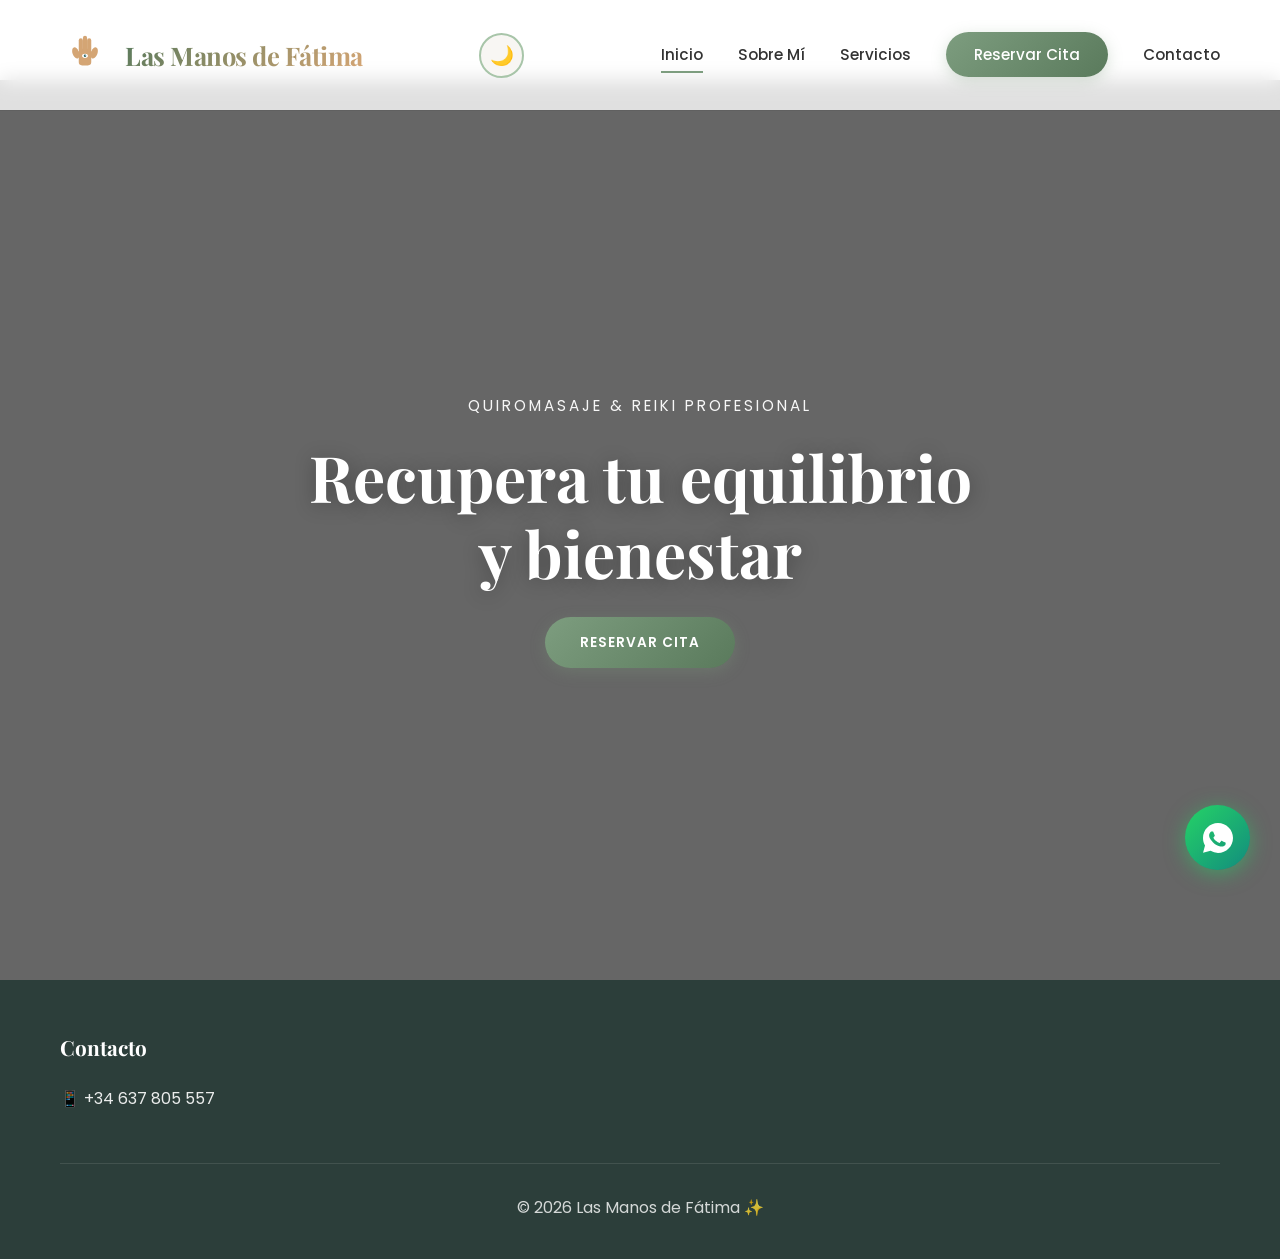
==== Paguina web Quiromasaje - copia/index.html @ cdf6c134 "Restore WhatsApp logo SVG and fix broken character encoding in index and reservar pages" ====
<!DOCTYPE html>
<html lang="es">
<head>
    <meta charset="UTF-8">
    <meta name="viewport" content="width=device-width, initial-scale=1.0">
    <meta name="description" content="Las Manos de Fátima - Quiromasaje profesional y Reiki en Jerez. Reserva tu cita de masaje terapéutico, relajante o sanación energética.">
    <title>Las Manos de Fátima | Quiromasaje y Reiki Profesional</title>
    <link rel="stylesheet" href="css/styles.css">
</head>
<body>
    <header id="header">
        <nav class="navbar">
            <div class="container">
                <a href="index.html" class="logo">
                    <svg class="logo-svg" width="60" height="60" viewBox="0 0 100 120" xmlns="http://www.w3.org/2000/svg">
                        <rect x="35" y="45" width="30" height="40" rx="8" fill="#d4a574" />
                        <ellipse cx="28" cy="55" rx="8" ry="14" fill="#d4a574" transform="rotate(-20 28 55)" />
                        <rect x="35" y="20" width="10" height="32" rx="5" fill="#d4a574" />
                        <rect x="45" y="14" width="10" height="36" rx="5" fill="#d4a574" />
                        <rect x="55" y="20" width="10" height="32" rx="5" fill="#d4a574" />
                        <ellipse cx="72" cy="55" rx="8" ry="14" fill="#d4a574" transform="rotate(20 72 55)" />
                        <ellipse cx="50" cy="62" rx="7" ry="5" fill="white" />
                        <circle cx="50" cy="62" r="3" fill="#2d6a6a" />
                        <circle cx="51" cy="61" r="1" fill="white" />
                    </svg>
                    <div class="logo-text"><h1>Las Manos de Fátima</h1></div>
                </a>
                <div class="theme-toggle-wrapper">
                    <button id="theme-toggle" class="theme-toggle" aria-label="Cambiar tema">
                        <span class="theme-icon">🌙</span>
                    </button>
                </div>
                <button class="menu-toggle" aria-label="Abrir menú"><span></span><span></span><span></span></button>
                <ul class="nav-menu">
                    <li><a href="index.html" class="nav-link active">Inicio</a></li>
                    <li><a href="sobre-mi.html" class="nav-link">Sobre Mí</a></li>
                    <li><a href="servicios.html" class="nav-link">Servicios</a></li>
                    <li><a href="reservar.html" class="nav-link cta-link">Reservar Cita</a></li>
                    <li><a href="contacto.html" class="nav-link">Contacto</a></li>
                </ul>
            </div>
        </nav>
    </header>

    <section id="inicio" class="hero-slider">
        <div class="hero-slides">
            <div class="hero-slide active" style="background: linear-gradient(135deg, rgba(0, 0, 0, 0.6), rgba(0, 0, 0, 0.6)), url('https://images.unsplash.com/photo-1544161515-4ab6ce6db874?w=1920') center/cover;"></div>
        </div>
        <div class="hero-content">
            <span class="hero-subtitle-small">Quiromasaje & Reiki Profesional</span>
            <h2 class="hero-title">Recupera tu equilibrio<br>y bienestar</h2>
            <div class="hero-buttons">
                <a href="reservar.html" class="btn btn-primary btn-large">Reservar Cita</a>
            </div>
        </div>
    </section>

    <footer class="footer-premium">
        <div class="container">
            <div class="footer-content">
                <div class="footer-section"><h4>Contacto</h4><p>📱 +34 637 805 557</p></div>
            </div>
            <div class="footer-bottom"><p>&copy; 2026 Las Manos de Fátima ✨</p></div>
        </div>
    </footer>

    <a href="https://wa.me/34637805557?text=Hola%20Fátima,%20quiero%20reservar%20una%20cita" class="whatsapp-float" target="_blank" aria-label="WhatsApp">
        <svg viewBox="0 0 32 32" class="whatsapp-icon" style="width:30px; height:30px;">
            <path fill="white" d="M16 0C7.164 0 0 7.164 0 16c0 2.826.736 5.587 2.146 8.019L.058 31.738l7.983-2.03A15.943 15.943 0 0016 32c8.836 0 16-7.164 16-16S24.836 0 16 0zm8.087 22.912c-.36 1.01-2.114 1.95-2.912 2.03-.798.08-1.532.362-5.168-.808-4.512-1.453-7.438-5.938-7.664-6.212-.224-.274-1.823-2.424-1.823-4.624s1.154-3.282 1.562-3.732c.408-.45.89-.562 1.187-.562.297 0 .594.005.855.016.274.011.64-.104.999.76.36.866 1.227 2.992 1.334 3.21.108.218.18.473.036.748-.144.274-.216.446-.43.687-.215.24-.452.536-.646.72-.215.203-.438.423-.188.83.25.407 1.114 1.837 2.392 2.977 1.644 1.467 3.029 1.923 3.463 2.141.434.218.687.183.94-.11.253-.293 1.083-1.262 1.37-1.697.288-.434.576-.362.972-.218.396.144 2.51 1.183 2.94 1.4.43.216.718.324.822.504.104.18.104 1.045-.256 2.055z" />
        </svg>
        <span class="whatsapp-text">¿Necesitas ayuda?</span>
    </a>

    <script src="js/main.js"></script>
</body>
</html>
---- Paguina web Quiromasaje - copia/css/styles.css ----
﻿/* ========================================
   VARIABLES Y FUENTES
======================================== */

@import url('https://fonts.googleapis.com/css2?family=Playfair+Display:wght@400;600;700&family=Poppins:wght@300;400;500;600;700&display=swap');

:root {
    --color-primary: #7d9d7f;
    --color-primary-dark: #5a7a5c;
    --color-primary-light: #a8c5a9;
    --color-secondary: #e8d5c4;
    --color-accent: #d4a574;
    --color-dark: #2c3e3a;
    --color-text: #333;
    --color-text-light: #666;
    --color-bg: #ffffff;
    --color-bg-light: #f8f6f3;
    
    --font-headings: 'Playfair Display', serif;
    --font-body: 'Poppins', sans-serif;
    
    --shadow-small: 0 4px 12px rgba(0, 0, 0, 0.04);
    --shadow-medium: 0 10px 30px rgba(0, 0, 0, 0.08);
    --shadow-large: 0 20px 50px rgba(0, 0, 0, 0.12);
    
    --transition: all 0.5s cubic-bezier(0.16, 1, 0.3, 1);
    --header-bg: rgba(255, 255, 255, 0.8);
}

[data-theme="dark"] {
    color-scheme: dark;
    --color-bg: #121212;
    --color-bg-light: #1e1e1e;
    --color-text: #f0f0f0;
    --color-text-light: #b0b0b0;
    --color-dark: #ffffff;
    --shadow-small: 0 2px 10px rgba(0, 0, 0, 0.4);
    --shadow-medium: 0 4px 20px rgba(0, 0, 0, 0.5);
    --shadow-large: 0 8px 30px rgba(0, 0, 0, 0.6);
    --header-bg: rgba(18, 18, 18, 0.98);
}

body {
    transition: background-color 0.4s ease, color 0.4s ease;
}

/* ========================================
   RESET Y ESTILOS BASE
======================================== */

* {
    margin: 0;
    padding: 0;
    box-sizing: border-box;
}

html {
    scroll-behavior: smooth;
    font-size: 16px;
}

body {
    font-family: var(--font-body);
    color: var(--color-text);
    line-height: 1.7;
    background: var(--color-bg);
    overflow-x: hidden;
}

img {
    max-width: 100%;
    height: auto;
    display: block;
}

a {
    text-decoration: none;
    color: inherit;
    transition: var(--transition);
}

button {
    cursor: pointer;
    font-family: inherit;
}

/* ========================================
   CONTENEDOR Y UTILIDADES
======================================== */

.container {
    width: 100%;
    max-width: 1200px;
    margin: 0 auto;
    padding: 0 20px;
}

.section {
    padding: 80px 0;
}

.section-dark {
    background: var(--color-bg-light);
}

.section-header {
    text-align: center;
    margin-bottom: 60px;
}

.section-label {
    display: inline-block;
    color: var(--color-primary);
    font-size: 0.9rem;
    font-weight: 600;
    letter-spacing: 3px;
    text-transform: uppercase;
    margin-bottom: 15px;
}

.section-title {
    font-family: var(--font-headings);
    font-size: 2.8rem;
    color: var(--color-dark);
    font-weight: 700;
    margin-bottom: 15px;
}

.section-subtitle {
    font-size: 1.1rem;
    color: var(--color-text-light);
    max-width: 700px;
    margin: 0 auto;
}

.title-underline {
    width: 80px;
    height: 4px;
    background: linear-gradient(to right, var(--color-primary), var(--color-accent));
    margin: 20px auto;
    border-radius: 2px;
}

/* ========================================
   HEADER Y NAVEGACIÃ“N
======================================== */

#header {
    position: fixed;
    top: 0;
    left: 0;
    right: 0;
    background: var(--header-bg);
    backdrop-filter: blur(10px);
    box-shadow: var(--shadow-medium);
    z-index: 1000;
    transition: var(--transition);
}

.navbar {
    padding: 15px 0;
}

.navbar .container {
    display: flex;
    justify-content: space-between;
    align-items: center;
}

.logo {
    display: flex;
    align-items: center;
    gap: 15px;
}

.logo-svg {
    width: 50px;
    height: 50px;
}

.logo-text h1 {
    font-family: var(--font-headings);
    font-size: 1.6rem;
    background: linear-gradient(135deg, var(--color-primary-dark), var(--color-accent));
    -webkit-background-clip: text;
    -webkit-text-fill-color: transparent;
    font-weight: 700;
    line-height: 1.2;
    letter-spacing: -0.5px;
}

.logo-text .tagline {
    font-size: 0.8rem;
    color: var(--color-text-light);
    font-style: italic;
}

.nav-menu {
    display: flex;
    list-style: none;
    gap: 35px;
    align-items: center;
}

.nav-link {
    color: var(--color-text);
    font-weight: 500;
    font-size: 0.95rem;
    padding: 8px 0;
    position: relative;
}

.nav-link::after {
    content: '';
    position: absolute;
    bottom: 0;
    left: 0;
    width: 0;
    height: 2px;
    background: var(--color-primary);
    transition: width 0.3s ease;
}

.nav-link:hover::after,
.nav-link.active::after {
    width: 100%;
}

.nav-link.cta-link {
    background: linear-gradient(135deg, var(--color-primary), var(--color-primary-dark));
    color: white;
    padding: 12px 28px;
    border-radius: 50px;
    white-space: nowrap;
    box-shadow: 0 4px 15px rgba(125, 157, 127, 0.3);
}

.nav-link.cta-link::after {
    display: none;
}

.nav-link.cta-link:hover {
    background: linear-gradient(135deg, var(--color-primary-dark), #4a6a4c);
    transform: translateY(-3px);
    box-shadow: 0 8px 25px rgba(125, 157, 127, 0.4);
}

.menu-toggle {
    display: none;
    flex-direction: column;
    gap: 5px;
    background: none;
    border: none;
    padding: 5px;
}

.menu-toggle span {
    width: 30px;
    height: 2px;
    background: var(--color-primary-dark);
    border-radius: 10px;
    transition: var(--transition);
}

.menu-toggle.active span:nth-child(1) {
    transform: translateY(7px) rotate(45deg);
}

.menu-toggle.active span:nth-child(2) {
    opacity: 0;
}

.menu-toggle.active span:nth-child(3) {
    transform: translateY(-7px) rotate(-45deg);
}

/* ========================================
   HERO SLIDER
======================================== */

.hero-slider {
    position: relative;
    height: 100vh;
    min-height: 600px;
    display: flex;
    align-items: center;
    justify-content: center;
    overflow: hidden;
    margin-top: 80px;
}

.hero-slides {
    position: absolute;
    top: 0;
    left: 0;
    width: 100%;
    height: 100%;
}

.hero-slide {
    position: absolute;
    top: 0;
    left: 0;
    width: 100%;
    height: 100%;
    opacity: 0;
    transition: opacity 1s ease-in-out;
}

.hero-slide.active {
    opacity: 1;
}

.hero-content {
    position: relative;
    z-index: 2;
    text-align: center;
    color: white;
    max-width: 900px;
    padding: 0 20px;
    animation: fadeInUp 1s ease;
}

@keyframes fadeInUp {
    from {
        opacity: 0;
        transform: translateY(30px);
    }
    to {
        opacity: 1;
        transform: translateY(0);
    }
}

.hero-subtitle-small {
    display: inline-block;
    font-size: 0.95rem;
    letter-spacing: 3px;
    text-transform: uppercase;
    margin-bottom: 20px;
    opacity: 0.95;
}

.hero-title {
    font-family: var(--font-headings);
    font-size: 4rem;
    font-weight: 700;
    line-height: 1.2;
    margin-bottom: 25px;
    text-shadow: 0 2px 20px rgba(0, 0, 0, 0.3);
}

.hero-subtitle {
    font-size: 1.3rem;
    margin-bottom: 40px;
    opacity: 0.95;
    line-height: 1.6;
}

.hero-buttons {
    display: flex;
    gap: 20px;
    justify-content: center;
    flex-wrap: wrap;
}

.slider-indicators {
    position: absolute;
    bottom: 40px;
    left: 50%;
    transform: translateX(-50%);
    display: flex;
    gap: 12px;
    z-index: 3;
}

.indicator {
    width: 12px;
    height: 12px;
    border-radius: 50%;
    border: 2px solid white;
    background: transparent;
    cursor: pointer;
    transition: var(--transition);
}

.indicator.active {
    background: white;
}

/* ========================================
   BOTONES
======================================== */

.btn {
    display: inline-block;
    padding: 14px 35px;
    font-size: 1rem;
    font-weight: 600;
    border-radius: 50px;
    transition: var(--transition);
    border: none;
    cursor: pointer;
}

.btn-primary {
    background: var(--color-primary);
    color: white;
    box-shadow: 0 4px 15px rgba(125, 157, 127, 0.3);
}

.btn-primary:hover {
    background: var(--color-primary-dark);
    transform: translateY(-3px);
    box-shadow: 0 6px 25px rgba(125, 157, 127, 0.4);
}

.btn-outline {
    background: transparent;
    color: white;
    border: 2px solid white;
}

.btn-outline:hover {
    background: white;
    color: var(--color-primary-dark);
}

.btn-large {
    padding: 16px 45px;
    font-size: 1.05rem;
}

.btn-full {
    width: 100%;
}

/* ========================================
   SOBRE MÃ
======================================== */

.about-content {
    display: grid;
    grid-template-columns: 1fr 1.5fr;
    gap: 60px;
    align-items: center;
}

.image-container-professional {
    position: relative;
    max-width: 350px;
    margin: 0 auto;
}

.profile-photo {
    width: 100%;
    height: 400px;
    object-fit: cover;
    object-position: center top;
    border-radius: 20px;
    border: 6px solid var(--color-primary-light);
    box-shadow: var(--shadow-large);
    display: block;
}

.about-text h3 {
    color: var(--color-primary);
    font-size: 1rem;
    font-weight: 600;
    letter-spacing: 2px;
    text-transform: uppercase;
    margin-bottom: 15px;
}

.about-text h2 {
    font-family: var(--font-headings);
    font-size: 2.2rem;
    color: var(--color-dark);
    margin-bottom: 25px;
    font-weight: 700;
}

.about-text p {
    font-size: 1.05rem;
    line-height: 1.8;
    color: var(--color-text);
    margin-bottom: 20px;
}

.credentials {
    display: flex;
    flex-direction: column;
    gap: 15px;
    margin-top: 30px;
}

.credential-item {
    display: flex;
    align-items: center;
    gap: 15px;
}

.credential-icon {
    width: 35px;
    height: 35px;
    background: var(--color-primary);
    color: white;
    border-radius: 50%;
    display: flex;
    align-items: center;
    justify-content: center;
    font-weight: bold;
    flex-shrink: 0;
}

.credential-item span:last-child {
    font-size: 0.95rem;
    color: var(--color-text);
}

/* ========================================
   SERVICIOS
======================================== */

.services-grid {
    display: grid;
    grid-template-columns: repeat(auto-fit, minmax(320px, 1fr));
    gap: 30px;
}

.service-card-premium {
    background: var(--color-bg);
    border-radius: 24px;
    overflow: hidden;
    box-shadow: var(--shadow-medium);
    transition: var(--transition);
    position: relative;
    border: 1px solid rgba(125, 157, 127, 0.1);
}

.service-card-premium:hover {
    transform: translateY(-12px) scale(1.02);
    box-shadow: var(--shadow-large);
    border-color: var(--color-primary-light);
}

.service-card-premium.featured {
    border: 3px solid var(--color-primary);
}

.badge-premium {
    position: absolute;
    top: 20px;
    right: 20px;
    background: var(--color-primary);
    color: white;
    padding: 6px 18px;
    border-radius: 20px;
    font-size: 0.8rem;
    font-weight: 700;
    z-index: 2;
    box-shadow: 0 2px 10px rgba(0, 0, 0, 0.2);
}

.service-image {
    height: 220px;
    background-size: cover;
    background-position: center;
    transition: transform 0.8s ease;
}

.service-card-premium:hover .service-image {
    transform: scale(1.1);
}

.service-content {
    padding: 30px;
}

.service-content h3 {
    font-family: var(--font-headings);
    font-size: 1.5rem;
    color: var(--color-dark);
    margin-bottom: 15px;
}

.service-content p {
    color: var(--color-text-light);
    margin-bottom: 20px;
    line-height: 1.6;
    min-height: 50px;
}

.service-details {
    display: flex;
    justify-content: space-between;
    align-items: center;
    padding: 15px 20px;
    background: var(--color-bg-light);
    border-radius: 12px;
    margin-bottom: 20px;
}

.service-duration {
    color: var(--color-text);
    font-weight: 500;
    font-size: 0.95rem;
}

.service-price {
    font-size: 2rem;
    font-weight: bold;
    color: var(--color-primary-dark);
    font-family: var(--font-headings);
}

/* ========================================
   RESEÃ‘AS
======================================== */

.rating-summary {
    margin-top: 30px;
}

.rating-stars-big {
    font-size: 2rem;
    margin-bottom: 10px;
}

.rating-text {
    font-size: 1.1rem;
    color: var(--color-text);
}

.reviews-grid {
    display: grid;
    grid-template-columns: repeat(auto-fit, minmax(320px, 1fr));
    gap: 25px;
}

.review-card-premium {
    position: relative;
    background: var(--color-bg-light);
    padding: 35px;
    border-radius: 24px;
    box-shadow: var(--shadow-medium);
    transition: var(--transition);
    border: 1px solid rgba(125, 157, 127, 0.1);
}

.review-card-premium:hover {
    transform: scale(1.03);
    box-shadow: var(--shadow-large);
}

.delete-review {
    position: absolute;
    top: 10px;
    right: 10px;
    background: #ff3333;
    color: white;
    border: 2px solid white;
    border-radius: 50%;
    width: 38px;
    height: 38px;
    display: flex;
    align-items: center;
    justify-content: center;
    cursor: pointer;
    font-size: 1.2rem;
    transition: var(--transition);
    opacity: 1;
    z-index: 9999;
    box-shadow: 0 2px 10px rgba(0,0,0,0.3);
}

.delete-review:hover {
    background: #cc0000;
    transform: scale(1.15);
}

.review-card {
    background: white;
    padding: 30px;
    border-radius: 20px;
    box-shadow: var(--shadow-medium);
    transition: var(--transition);
}

.review-card:hover {
    transform: translateY(-5px);
    box-shadow: var(--shadow-large);
}

.review-header {
    display: flex;
    align-items: center;
    gap: 15px;
    margin-bottom: 15px;
}

.review-avatar {
    width: 50px;
    height: 50px;
    background: var(--color-primary-light);
    color: var(--color-primary-dark);
    border-radius: 50%;
    display: flex;
    align-items: center;
    justify-content: center;
    font-size: 1.3rem;
    font-weight: bold;
}

.review-info strong {
    display: block;
    color: var(--color-dark);
    margin-bottom: 5px;
}

.review-stars {
    font-size: 0.9rem;
}

.review-text {
    color: var(--color-text);
    line-height: 1.7;
    margin-bottom: 15px;
    font-style: italic;
}

.review-service {
    display: inline-block;
    background: var(--color-primary-light);
    color: var(--color-primary-dark);
    padding: 5px 15px;
    border-radius: 20px;
    font-size: 0.85rem;
    font-weight: 600;
}

/* ========================================
   FORMULARIO DE RESERVA
======================================== */

.booking-container {
    display: grid;
    grid-template-columns: 1.5fr 1fr;
    gap: 40px;
    max-width: 1100px;
    margin: 0 auto;
}

.booking-form-premium {
    background: white;
    padding: 40px;
    border-radius: 20px;
    box-shadow: var(--shadow-medium);
}

.form-group {
    margin-bottom: 25px;
}

.form-group label {
    display: block;
    font-weight: 600;
    color: var(--color-dark);
    margin-bottom: 8px;
    font-size: 0.95rem;
}

.form-group input,
.form-group select,
.form-group textarea {
    width: 100%;
    padding: 15px 20px;
    border: 2px solid rgba(0, 0, 0, 0.05);
    border-radius: 16px;
    font-size: 1rem;
    font-family: inherit;
    transition: var(--transition);
    background: var(--color-bg-light);
    color: var(--color-text);
}

.form-group input:focus,
.form-group select:focus,
.form-group textarea:focus {
    outline: none;
    border-color: var(--color-primary);
    background: white;
    box-shadow: 0 0 0 4px rgba(125, 157, 127, 0.1);
}

.form-row {
    display: grid;
    grid-template-columns: 1fr 1fr;
    gap: 20px;
}

.confirmation-message,
.error-message {
    padding: 20px;
    border-radius: 12px;
    margin-top: 20px;
    text-align: center;
}

.confirmation-message {
    background: #e8f5e9;
    border: 2px solid var(--color-primary);
    color: var(--color-primary-dark);
}

.success-icon {
    font-size: 2.5rem;
    display: block;
    margin-bottom: 10px;
}

.booking-info-premium {
    display: flex;
    flex-direction: column;
    gap: 20px;
}

.info-card-premium {
    background: white;
    padding: 25px;
    border-radius: 20px;
    box-shadow: var(--shadow-medium);
}

.info-card-premium h3 {
    font-size: 1.2rem;
    color: var(--color-primary-dark);
    margin-bottom: 15px;
}

.info-card-premium ul {
    list-style: none;
    padding: 0;
}

.info-card-premium li {
    padding: 8px 0;
    color: var(--color-text);
    position: relative;
    padding-left: 25px;
}

.info-card-premium li::before {
    content: 'âœ“';
    position: absolute;
    left: 0;
    color: var(--color-primary);
    font-weight: bold;
}

.small-text {
    font-size: 0.9rem;
    color: var(--color-text-light);
    font-style: italic;
}

/* ========================================
   FAQ
======================================== */

.faq-container {
    max-width: 800px;
    margin: 0 auto;
}

.faq-item {
    background: white;
    margin-bottom: 15px;
    border-radius: 15px;
    overflow: hidden;
    box-shadow: var(--shadow-small);
}

.faq-question {
    width: 100%;
    padding: 20px 25px;
    background: white;
    border: none;
    text-align: left;
    font-size: 1.05rem;
    font-weight: 600;
    color: var(--color-dark);
    display: flex;
    justify-content: space-between;
    align-items: center;
    cursor: pointer;
    transition: var(--transition);
}

.faq-question:hover {
    background: var(--color-bg-light);
}

.faq-icon {
    font-size: 1.5rem;
    color: var(--color-primary);
    transition: var(--transition);
}

.faq-item.active .faq-icon {
    transform: rotate(45deg);
}

.faq-answer {
    max-height: 0;
    overflow: hidden;
    transition: max-height 0.3s ease;
}

.faq-item.active .faq-answer {
    max-height: 300px;
}

.faq-answer p {
    padding: 0 25px 25px 25px;
    color: var(--color-text);
    line-height: 1.7;
}

/* ========================================
   CONTACTO
======================================== */

.contact-grid-premium-two {
    display: grid;
    grid-template-columns: repeat(2, 1fr);
    gap: 30px;
    max-width: 700px;
    margin: 0 auto;
}

.contact-card-premium {
    background: white;
    padding: 40px 30px;
    border-radius: 20px;
    box-shadow: var(--shadow-medium);
    text-align: center;
    transition: var(--transition);
}

.contact-card-premium:hover {
    transform: translateY(-8px);
    box-shadow: var(--shadow-large);
}

.contact-icon {
    font-size: 3rem;
    margin-bottom: 20px;
}

.contact-card-premium h3 {
    font-size: 1.4rem;
    color: var(--color-dark);
    margin-bottom: 15px;
}

.contact-card-premium a {
    color: var(--color-primary);
    font-weight: 600;
    font-size: 1.05rem;
}

.contact-card-premium a:hover {
    text-decoration: underline;
}

/* ========================================
   MAPA - CÃ“MO LLEGAR
======================================== */

.map-wrapper {
    max-width: 1100px;
    margin: 0 auto;
}

.map-wrapper iframe {
    width: 100%;
    height: 450px;
    border: none;
    border-radius: 20px;
    box-shadow: var(--shadow-large);
}

.map-info-box {
    background: white;
    padding: 30px;
    border-radius: 20px;
    box-shadow: var(--shadow-medium);
    margin-top: 30px;
    text-align: center;
}

.map-info-box h3 {
    font-size: 1.6rem;
    color: var(--color-primary-dark);
    margin-bottom: 15px;
}

.map-info-box p {
    color: var(--color-text);
    margin-bottom: 10px;
    font-size: 1.05rem;
}

.map-note {
    color: var(--color-text-light) !important;
    font-size: 0.95rem !important;
    font-style: italic;
    margin-bottom: 20px !important;
}

.map-features {
    display: flex;
    justify-content: center;
    gap: 25px;
    flex-wrap: wrap;
    margin-top: 20px;
}

.map-features span {
    color: var(--color-primary);
    font-weight: 600;
    font-size: 0.95rem;
}

/* ========================================
   FOOTER
======================================== */

.footer-premium {
    background: var(--color-dark);
    color: white;
    padding: 50px 0 30px 0;
}

.footer-content {
    display: grid;
    grid-template-columns: repeat(auto-fit, minmax(250px, 1fr));
    gap: 40px;
    margin-bottom: 40px;
}

.footer-section h4 {
    font-size: 1.3rem;
    margin-bottom: 20px;
    font-family: var(--font-headings);
}

.footer-section p {
    margin-bottom: 10px;
    opacity: 0.9;
}

.footer-bottom {
    text-align: center;
    padding-top: 30px;
    border-top: 1px solid rgba(255, 255, 255, 0.1);
}

.footer-bottom p {
    margin-bottom: 8px;
    opacity: 0.8;
}

.footer-subtitle {
    font-style: italic;
    font-size: 0.95rem;
}

/* ========================================
   WHATSAPP FLOTANTE
======================================== */

.whatsapp-float {
    position: fixed;
    bottom: 30px;
    right: 30px;
    width: 65px;
    height: 65px;
    background: linear-gradient(135deg, #25d366, #128c7e);
    border-radius: 50%;
    display: flex;
    align-items: center;
    justify-content: center;
    box-shadow: 0 4px 20px rgba(37, 211, 102, 0.5);
    z-index: 999;
    transition: var(--transition);
    animation: pulse 2s infinite;
}

@keyframes pulse {
    0%, 100% {
        box-shadow: 0 4px 20px rgba(37, 211, 102, 0.5);
    }
    50% {
        box-shadow: 0 4px 30px rgba(37, 211, 102, 0.8);
    }
}

.whatsapp-float:hover {
    transform: scale(1.1);
}

.whatsapp-icon {
    width: 32px;
    height: 32px;
    color: white;
}

.whatsapp-text {
    display: none;
}

/* ========================================
   REPRODUCTOR DE MÃšSICA
======================================== */

.music-player {
    position: fixed;
    bottom: 30px;
    left: 30px;
    z-index: 999;
}

.music-toggle {
    display: flex;
    align-items: center;
    gap: 10px;
    background: white;
    padding: 12px 20px;
    border-radius: 50px;
    border: 2px solid var(--color-primary);
    box-shadow: var(--shadow-medium);
    transition: var(--transition);
}

.music-toggle:hover {
    transform: scale(1.05);
    box-shadow: var(--shadow-large);
}

.music-icon {
    font-size: 1.3rem;
}

.music-text {
    font-size: 0.9rem;
    font-weight: 600;
    color: var(--color-primary-dark);
}

/* ========================================
   RESPONSIVE - TABLET
======================================== */

@media (max-width: 1024px) {
    .hero-title {
        font-size: 3.2rem;
    }
    
    .section-title {
        font-size: 2.4rem;
    }
    
    .about-content {
        gap: 40px;
    }

    .nav-menu {
        gap: 20px;
    }

    .nav-link.cta-link {
        padding: 8px 18px;
    }
    
    .booking-container {
        gap: 30px;
    }
}

/* ========================================
   RESPONSIVE - MÃ“VIL
======================================== */

@media (max-width: 768px) {
    .section {
        padding: 60px 0;
    }
    
    .section-title {
        font-size: 2rem;
    }
    
    /* NavegaciÃ³n mÃ³vil */
    .menu-toggle {
        display: flex;
    }
    
    .nav-menu {
        position: fixed;
        top: 80px;
        left: -100%;
        width: 100%;
        height: calc(100vh - 80px);
        background: white;
        flex-direction: column;
        padding: 40px 20px;
        transition: left 0.3s ease;
        box-shadow: var(--shadow-large);
        overflow-y: auto;
    }
    
    .nav-menu.active {
        left: 0;
    }
    
    .nav-link {
        padding: 15px 0;
        font-size: 1.1rem;
        width: 100%;
        text-align: center;
    }
    
    .nav-link.cta-link {
        margin-top: 10px;
    }
    
    /* Hero */
    .hero-slider {
        min-height: 550px;
    }
    
    .hero-title {
        font-size: 2.5rem;
    }
    
    .hero-subtitle {
        font-size: 1.1rem;
    }
    
    .hero-buttons {
        flex-direction: column;
        gap: 15px;
    }
    
    .btn-large {
        padding: 14px 35px;
    }
    
    /* Sobre mÃ­ */
    .about-content {
        grid-template-columns: 1fr;
        text-align: center;
        gap: 30px;
    }
    
    .image-container-professional {
        max-width: 350px;
    }
    
    .profile-photo {
        border-radius: 20px;
    }
    
    .credentials {
        align-items: center;
    }
    
    /* Servicios */
    .services-grid {
        grid-template-columns: 1fr;
        gap: 25px;
    }
    
    /* ReseÃ±as */
    .reviews-grid {
        grid-template-columns: 1fr;
    }
    
    /* Reserva */
    .booking-container {
        grid-template-columns: 1fr;
    }
    
    .booking-form-premium {
        padding: 30px 20px;
    }
    
    .form-row {
        grid-template-columns: 1fr;
    }
    
    /* Contacto */
    .contact-grid-premium-two {
        grid-template-columns: 1fr;
    }
    
    /* Mapa */
    .map-wrapper iframe {
        height: 350px;
    }
    
    .map-features {
        flex-direction: column;
        gap: 10px;
    }
    
    /* Footer */
    .footer-content {
        grid-template-columns: 1fr;
        text-align: center;
        gap: 30px;
    }
    
    /* WhatsApp */
    .whatsapp-float {
        bottom: 20px;
        right: 20px;
        width: 60px;
        height: 60px;
    }
    
    .whatsapp-icon {
        width: 28px;
        height: 28px;
    }
    
    /* MÃºsica */
    .music-player {
        bottom: 90px;
        left: 20px;
    }
    
    .music-toggle {
        padding: 10px 16px;
    }
    
    .music-text {
        font-size: 0.85rem;
    }
}

@media (max-width: 480px) {
    .form-row {
        grid-template-columns: 1fr !important;
        gap: 15px;
    }

    input[type="time"] {
        width: 100% !important;
        min-height: 54px;
    }
    .logo-text h1 {
        font-size: 1.2rem;
    }
    
    .logo-svg {
        width: 40px;
        height: 40px;
    }
    
    .hero-title {
        font-size: 2rem;
    }
    
    .section-title {
        font-size: 1.8rem;
    }
    
    .image-container-professional {
        max-width: 280px;
    }
    
    .map-wrapper iframe {
        height: 300px;
    }
}

/* ========================================
   ESTILOS ADICIONALES MULTI-PÃGINA
   ======================================== */

.page-header {
    padding: 140px 0 80px;
    text-align: center;
    color: white;
    margin-top: 0;
}

.page-header h1 {
    font-family: var(--font-headings);
    font-size: 3.5rem;
    margin-bottom: 10px;
}

.page-header p {
    font-size: 1.2rem;
    opacity: 0.9;
}

/* Weather Widget */
.weather-widget-glass {
    display: inline-flex;
    align-items: center;
    gap: 12px;
    background: rgba(255, 255, 255, 0.15);
    backdrop-filter: blur(10px);
    padding: 10px 25px;
    border-radius: 50px;
    margin-top: 30px;
    border: 1px solid rgba(255, 255, 255, 0.3);
    animation: fadeIn 1s ease 0.5s both;
}

.weather-icon {
    font-size: 1.5rem;
}

.weather-temp {
    font-weight: 600;
    font-size: 0.9rem;
}

/* API Reviews */
.review-avatar-img {
    width: 60px;
    height: 60px;
    border-radius: 50%;
    object-fit: cover;
    border: 3px solid var(--color-primary-light);
}

.review-skeleton {
    grid-column: 1 / -1;
    text-align: center;
    padding: 40px;
    background: var(--color-bg-light);
    border-radius: 20px;
    color: var(--color-text-light);
    font-style: italic;
}

.reviews-cta {
    text-align: center;
    margin-top: 40px;
}

/* Wellness Tip */
.tip-box {
    background: white;
    padding: 25px;
    border-radius: 20px;
    box-shadow: var(--shadow-medium);
    border-left: 5px solid var(--color-accent);
    margin: 40px auto;
    max-width: 800px;
    display: flex;
    align-items: center;
    gap: 20px;
}

.tip-icon {
    font-size: 2rem;
}

.tip-text {
    font-size: 1rem;
    color: var(--color-text);
}

/* Animations */
.fade-up {
    opacity: 0;
    transform: translateY(40px);
    transition: all 0.8s cubic-bezier(0.4, 0, 0.2, 1);
}

.fade-up.visible {
    opacity: 1;
    transform: translateY(0);
}

/* Modal Styles */
.modal {
    display: none;
    position: fixed;
    z-index: 10000;
    left: 0;
    top: 0;
    width: 100%;
    height: 100%;
    background-color: rgba(0, 0, 0, 0.6);
    backdrop-filter: blur(5px);
}

.modal-content {
    background-color: white;
    margin: 10% auto;
    padding: 40px;
    border-radius: 20px;
    width: 90%;
    max-width: 500px;
    position: relative;
    box-shadow: var(--shadow-large);
    animation: slideIn 0.3s ease-out;
}

.close-modal {
    position: absolute;
    right: 25px;
    top: 20px;
    font-size: 30px;
    cursor: pointer;
    color: var(--color-text-light);
}

/* Theme Toggle */
.theme-toggle-wrapper {
    display: flex;
    align-items: center;
    margin-right: 20px;
}

.theme-toggle {
    background: var(--color-bg-light);
    border: 2px solid var(--color-primary-light);
    color: var(--color-primary);
    width: 45px;
    height: 45px;
    border-radius: 50%;
    display: flex;
    align-items: center;
    justify-content: center;
    font-size: 1.2rem;
    transition: var(--transition);
}

.theme-toggle:hover {
    transform: rotate(30deg) scale(1.1);
    background: var(--color-primary);
    color: white;
}

[data-theme="dark"] .service-card-premium,
[data-theme="dark"] .review-card-premium,
[data-theme="dark"] .contact-card-premium,
[data-theme="dark"] .booking-form-premium,
[data-theme="dark"] .modal-content,
[data-theme="dark"] .tip-box,
[data-theme="dark"] .faq-item,
[data-theme="dark"] .faq-question,
[data-theme="dark"] .info-card-premium,
[data-theme="dark"] .music-toggle,
[data-theme="dark"] .map-info-box {
    background: #1e1e1e;
    border: 1px solid #333;
    color: #f0f0f0;
}

[data-theme="dark"] .form-group label {
    color: #ffffff;
}

[data-theme="dark"] input::placeholder, 
[data-theme="dark"] textarea::placeholder {
    color: #888;
}

[data-theme="dark"] .btn-outline {
    border-color: #f0f0f0;
    color: #f0f0f0;
}

[data-theme="dark"] .btn-outline:hover {
    background: #f0f0f0;
    color: #121212;
}

[data-theme="dark"] #header {
    background: var(--header-bg);
    border-bottom: 1px solid #333;
}

[data-theme="dark"] .navbar {
    background: transparent;
}

[data-theme="dark"] .nav-menu {
    background: #121212;
}

[data-theme="dark"] .nav-link {
    color: #f0f0f0;
}

[data-theme="dark"] .nav-link:hover {
    color: var(--color-primary-light);
}

[data-theme="dark"] .menu-toggle span {
    background-color: white;
}

[data-theme="dark"] .footer-premium {
    background: #0a0a0a;
    border-top: 1px solid #222;
}

[data-theme="dark"] .form-group input, 
[data-theme="dark"] .form-group select, 
[data-theme="dark"] .form-group textarea,
[data-theme="dark"] .form-group option,
[data-theme="dark"] .newReviewForm input,
[data-theme="dark"] .newReviewForm select,
[data-theme="dark"] .newReviewForm textarea {
    background: #2a2a2a !important;
    border-color: #444 !important;
    color: white !important;
}

/* Fix para autocompletado en navegadores */
[data-theme="dark"] input:-webkit-autofill,
[data-theme="dark"] input:-webkit-autofill:hover, 
[data-theme="dark"] input:-webkit-autofill:focus {
    -webkit-text-fill-color: white !important;
    -webkit-box-shadow: 0 0 0px 1000px #2a2a2a inset !important;
    transition: background-color 5000s ease-in-out 0s;
}

/* ========================================
   ESTILOS PREMIUM (MÁS CHULO)
   ======================================== */

.btn-primary {
    background: linear-gradient(135deg, var(--color-primary), var(--color-primary-dark));
    color: white;
    padding: 14px 35px;
    border: none;
    border-radius: 50px;
    font-weight: 600;
    text-transform: uppercase;
    letter-spacing: 1px;
    font-size: 0.85rem;
    cursor: pointer;
    transition: var(--transition);
    box-shadow: 0 4px 15px rgba(125, 157, 127, 0.3);
    display: inline-flex;
    align-items: center;
    justify-content: center;
    gap: 10px;
}

.btn-primary:hover {
    background: linear-gradient(135deg, var(--color-primary-dark), #4a6a4c);
    transform: translateY(-3px) scale(1.02);
    box-shadow: 0 8px 25px rgba(125, 157, 127, 0.4);
}

.btn-primary:active {
    transform: translateY(-1px);
}

/* Glow Effect for Cards */
.service-card-premium::before,
.review-card-premium::before {
    content: "";
    position: absolute;
    top: 0;
    left: 0;
    width: 100%;
    height: 100%;
    background: radial-gradient(circle at center, rgba(125, 157, 127, 0.1) 0%, transparent 70%);
    opacity: 0;
    transition: opacity 0.5s ease;
    pointer-events: none;
}

.service-card-premium:hover::before,
.review-card-premium:hover::before {
    opacity: 1;
}
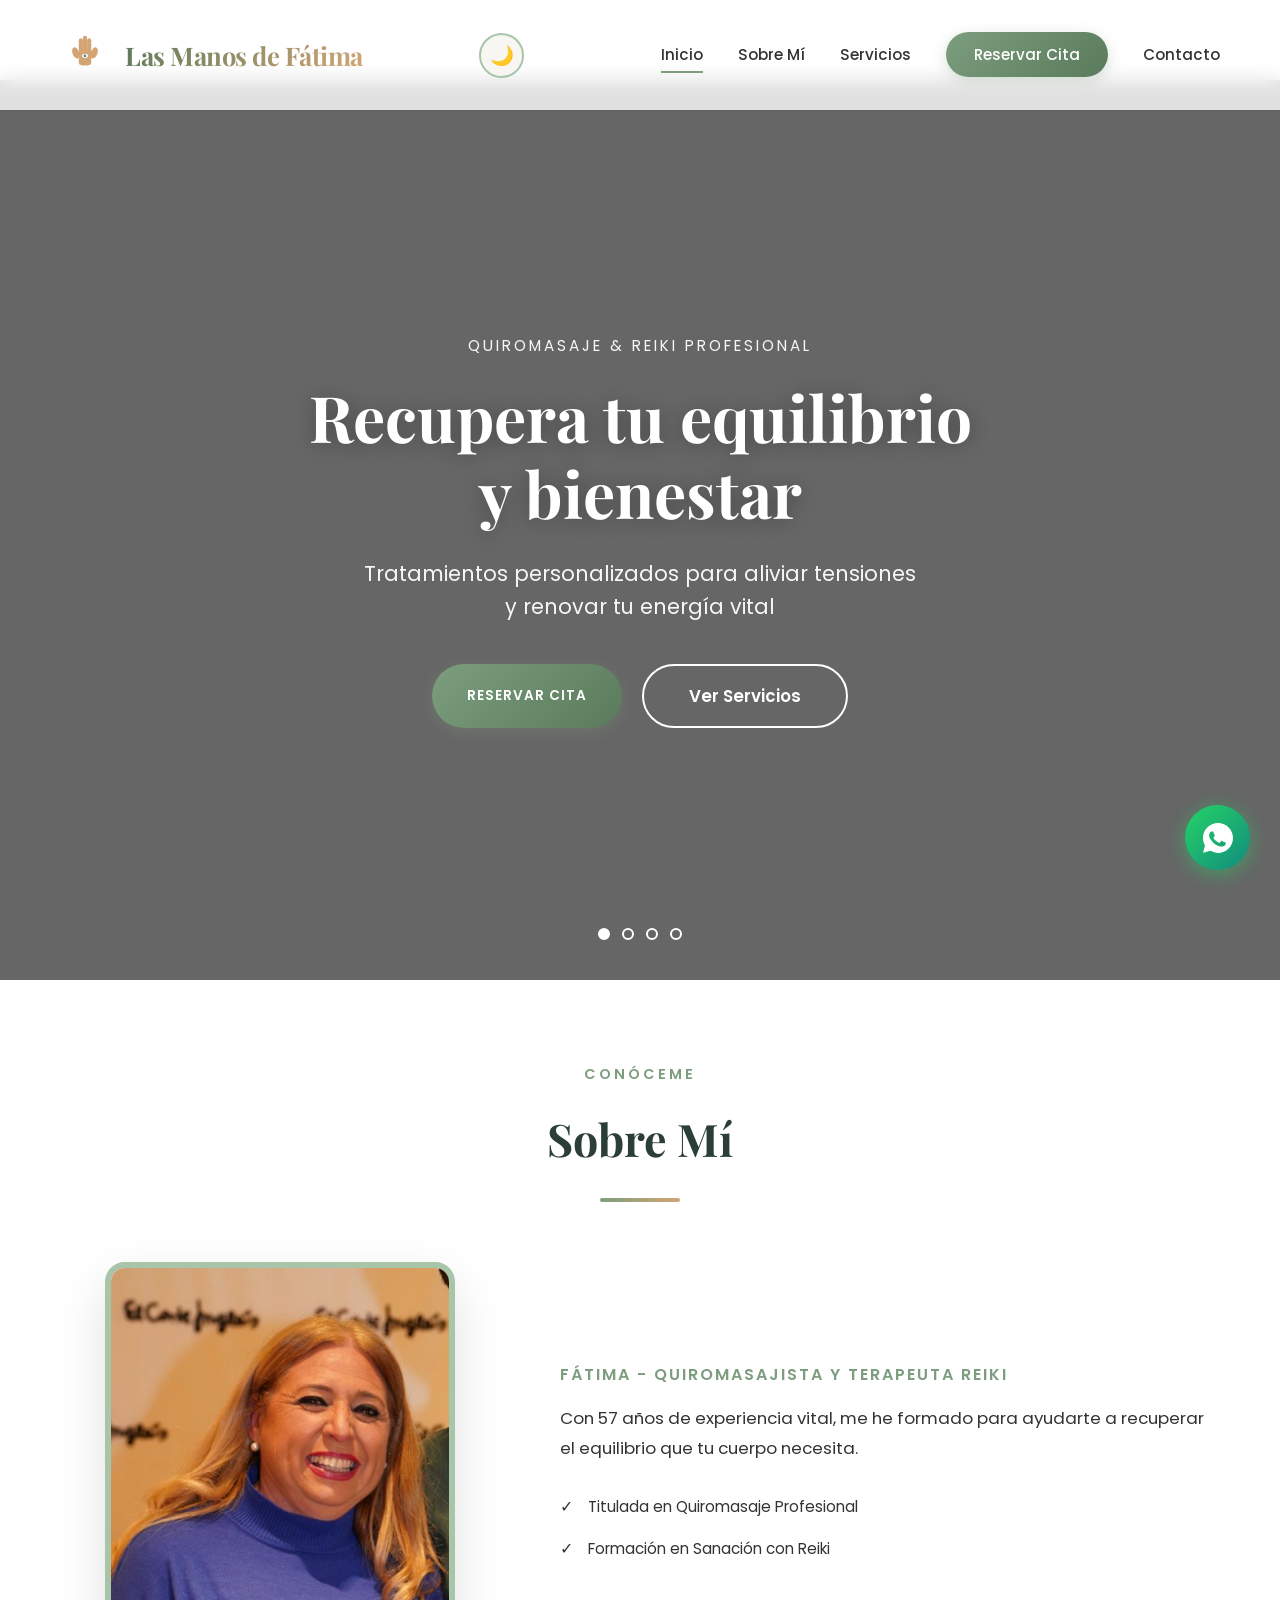
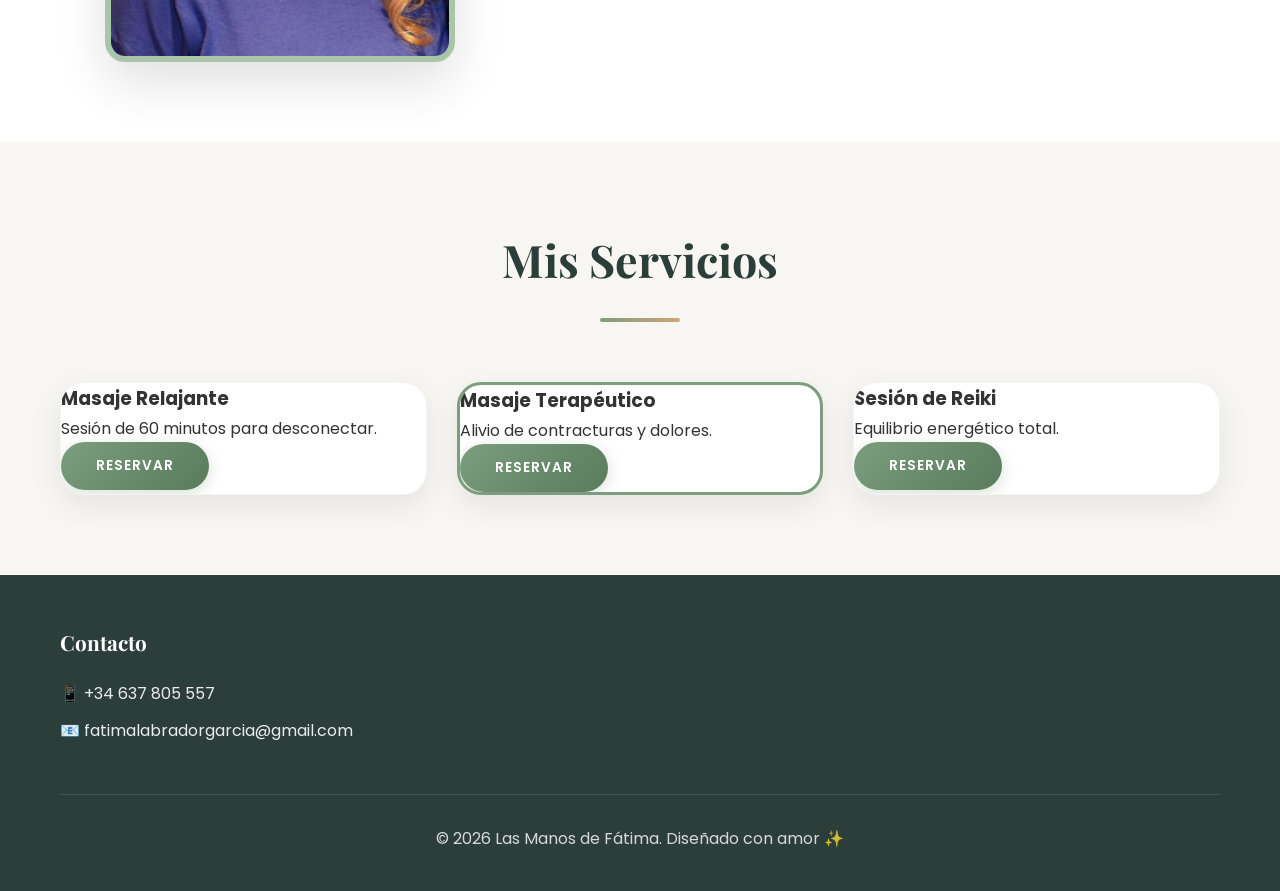
==== commit c2da0bd9: "Restore Hero Slider with multiple images and indicators in index.html" ====
--- a/Paguina web Quiromasaje - copia/index.html
+++ b/Paguina web Quiromasaje - copia/index.html
@@ -8,6 +8,7 @@
     <link rel="stylesheet" href="css/styles.css">
 </head>
 <body>
+    <!-- NAVEGACIÓN PREMIUM -->
     <header id="header">
         <nav class="navbar">
             <div class="container">
@@ -42,29 +43,104 @@
         </nav>
     </header>
 
+    <!-- HERO CON SLIDER DE IMÁGENES (RESTAURADO) -->
     <section id="inicio" class="hero-slider">
         <div class="hero-slides">
             <div class="hero-slide active" style="background: linear-gradient(135deg, rgba(0, 0, 0, 0.6), rgba(0, 0, 0, 0.6)), url('https://images.unsplash.com/photo-1544161515-4ab6ce6db874?w=1920') center/cover;"></div>
+            <div class="hero-slide" style="background: linear-gradient(135deg, rgba(0, 0, 0, 0.6), rgba(0, 0, 0, 0.6)), url('https://images.unsplash.com/photo-1600334129128-685c5582fd35?w=1920') center/cover;"></div>
+            <div class="hero-slide" style="background: linear-gradient(135deg, rgba(0, 0, 0, 0.6), rgba(0, 0, 0, 0.6)), url('https://images.unsplash.com/photo-1540555700478-4be289fbecef?w=1920') center/cover;"></div>
+            <div class="hero-slide" style="background: linear-gradient(135deg, rgba(0, 0, 0, 0.6), rgba(0, 0, 0, 0.6)), url('https://images.unsplash.com/photo-1545205597-3d9d02c29597?w=1920') center/cover;"></div>
         </div>
+
         <div class="hero-content">
             <span class="hero-subtitle-small">Quiromasaje & Reiki Profesional</span>
             <h2 class="hero-title">Recupera tu equilibrio<br>y bienestar</h2>
+            <p class="hero-subtitle">Tratamientos personalizados para aliviar tensiones<br>y renovar tu energía vital</p>
             <div class="hero-buttons">
                 <a href="reservar.html" class="btn btn-primary btn-large">Reservar Cita</a>
+                <a href="servicios.html" class="btn btn-outline btn-large">Ver Servicios</a>
+            </div>
+        </div>
+
+        <div class="slider-indicators">
+            <button class="indicator active" data-slide="0"></button>
+            <button class="indicator" data-slide="1"></button>
+            <button class="indicator" data-slide="2"></button>
+            <button class="indicator" data-slide="3"></button>
+        </div>
+    </section>
+
+    <!-- SOBRE MÍ -->
+    <section id="sobre-mi" class="section">
+        <div class="container">
+            <div class="section-header">
+                <span class="section-label">Conóceme</span>
+                <h2 class="section-title">Sobre Mí</h2>
+                <div class="title-underline"></div>
+            </div>
+            <div class="about-content">
+                <div class="about-image">
+                    <div class="image-container-professional">
+                        <img src="images/foto-fatima.png" alt="Fátima" class="profile-photo">
+                    </div>
+                </div>
+                <div class="about-text">
+                    <h3>Fátima - Quiromasajista y Terapeuta Reiki</h3>
+                    <p>Con <span id="fatima-age">57</span> años de experiencia vital, me he formado para ayudarte a recuperar el equilibrio que tu cuerpo necesita.</p>
+                    <div class="credentials">
+                        <div class="credential-item"><span>✓</span> <span>Titulada en Quiromasaje Profesional</span></div>
+                        <div class="credential-item"><span>✓</span> <span>Formación en Sanación con Reiki</span></div>
+                    </div>
+                </div>
             </div>
         </div>
     </section>
 
+    <!-- SERVICIOS -->
+    <section id="servicios" class="section section-dark">
+        <div class="container">
+            <div class="section-header">
+                <h2 class="section-title">Mis Servicios</h2>
+                <div class="title-underline"></div>
+            </div>
+            <div class="services-grid">
+                <div class="service-card-premium">
+                    <h3>Masaje Relajante</h3>
+                    <p>Sesión de 60 minutos para desconectar.</p>
+                    <button class="btn btn-primary" onclick="selectService('relax')">Reservar</button>
+                </div>
+                <div class="service-card-premium featured">
+                    <h3>Masaje Terapéutico</h3>
+                    <p>Alivio de contracturas y dolores.</p>
+                    <button class="btn btn-primary" onclick="selectService('terapeutico')">Reservar</button>
+                </div>
+                <div class="service-card-premium">
+                    <h3>Sesión de Reiki</h3>
+                    <p>Equilibrio energético total.</p>
+                    <button class="btn btn-primary" onclick="selectService('reiki')">Reservar</button>
+                </div>
+            </div>
+        </div>
+    </section>
+
+    <!-- FOOTER -->
     <footer class="footer-premium">
         <div class="container">
             <div class="footer-content">
-                <div class="footer-section"><h4>Contacto</h4><p>📱 +34 637 805 557</p></div>
+                <div class="footer-section">
+                    <h4>Contacto</h4>
+                    <p>📱 +34 637 805 557</p>
+                    <p>📧 fatimalabradorgarcia@gmail.com</p>
+                </div>
             </div>
-            <div class="footer-bottom"><p>&copy; 2026 Las Manos de Fátima ✨</p></div>
+            <div class="footer-bottom">
+                <p>&copy; 2026 Las Manos de Fátima. Diseñado con amor ✨</p>
+            </div>
         </div>
     </footer>
 
-    <a href="https://wa.me/34637805557?text=Hola%20Fátima,%20quiero%20reservar%20una%20cita" class="whatsapp-float" target="_blank" aria-label="WhatsApp">
+    <!-- BOTÓN WHATSAPP FLOTANTE -->
+    <a href="https://wa.me/34637805557" class="whatsapp-float" target="_blank" aria-label="WhatsApp">
         <svg viewBox="0 0 32 32" class="whatsapp-icon" style="width:30px; height:30px;">
             <path fill="white" d="M16 0C7.164 0 0 7.164 0 16c0 2.826.736 5.587 2.146 8.019L.058 31.738l7.983-2.03A15.943 15.943 0 0016 32c8.836 0 16-7.164 16-16S24.836 0 16 0zm8.087 22.912c-.36 1.01-2.114 1.95-2.912 2.03-.798.08-1.532.362-5.168-.808-4.512-1.453-7.438-5.938-7.664-6.212-.224-.274-1.823-2.424-1.823-4.624s1.154-3.282 1.562-3.732c.408-.45.89-.562 1.187-.562.297 0 .594.005.855.016.274.011.64-.104.999.76.36.866 1.227 2.992 1.334 3.21.108.218.18.473.036.748-.144.274-.216.446-.43.687-.215.24-.452.536-.646.72-.215.203-.438.423-.188.83.25.407 1.114 1.837 2.392 2.977 1.644 1.467 3.029 1.923 3.463 2.141.434.218.687.183.94-.11.253-.293 1.083-1.262 1.37-1.697.288-.434.576-.362.972-.218.396.144 2.51 1.183 2.94 1.4.43.216.718.324.822.504.104.18.104 1.045-.256 2.055z" />
         </svg>
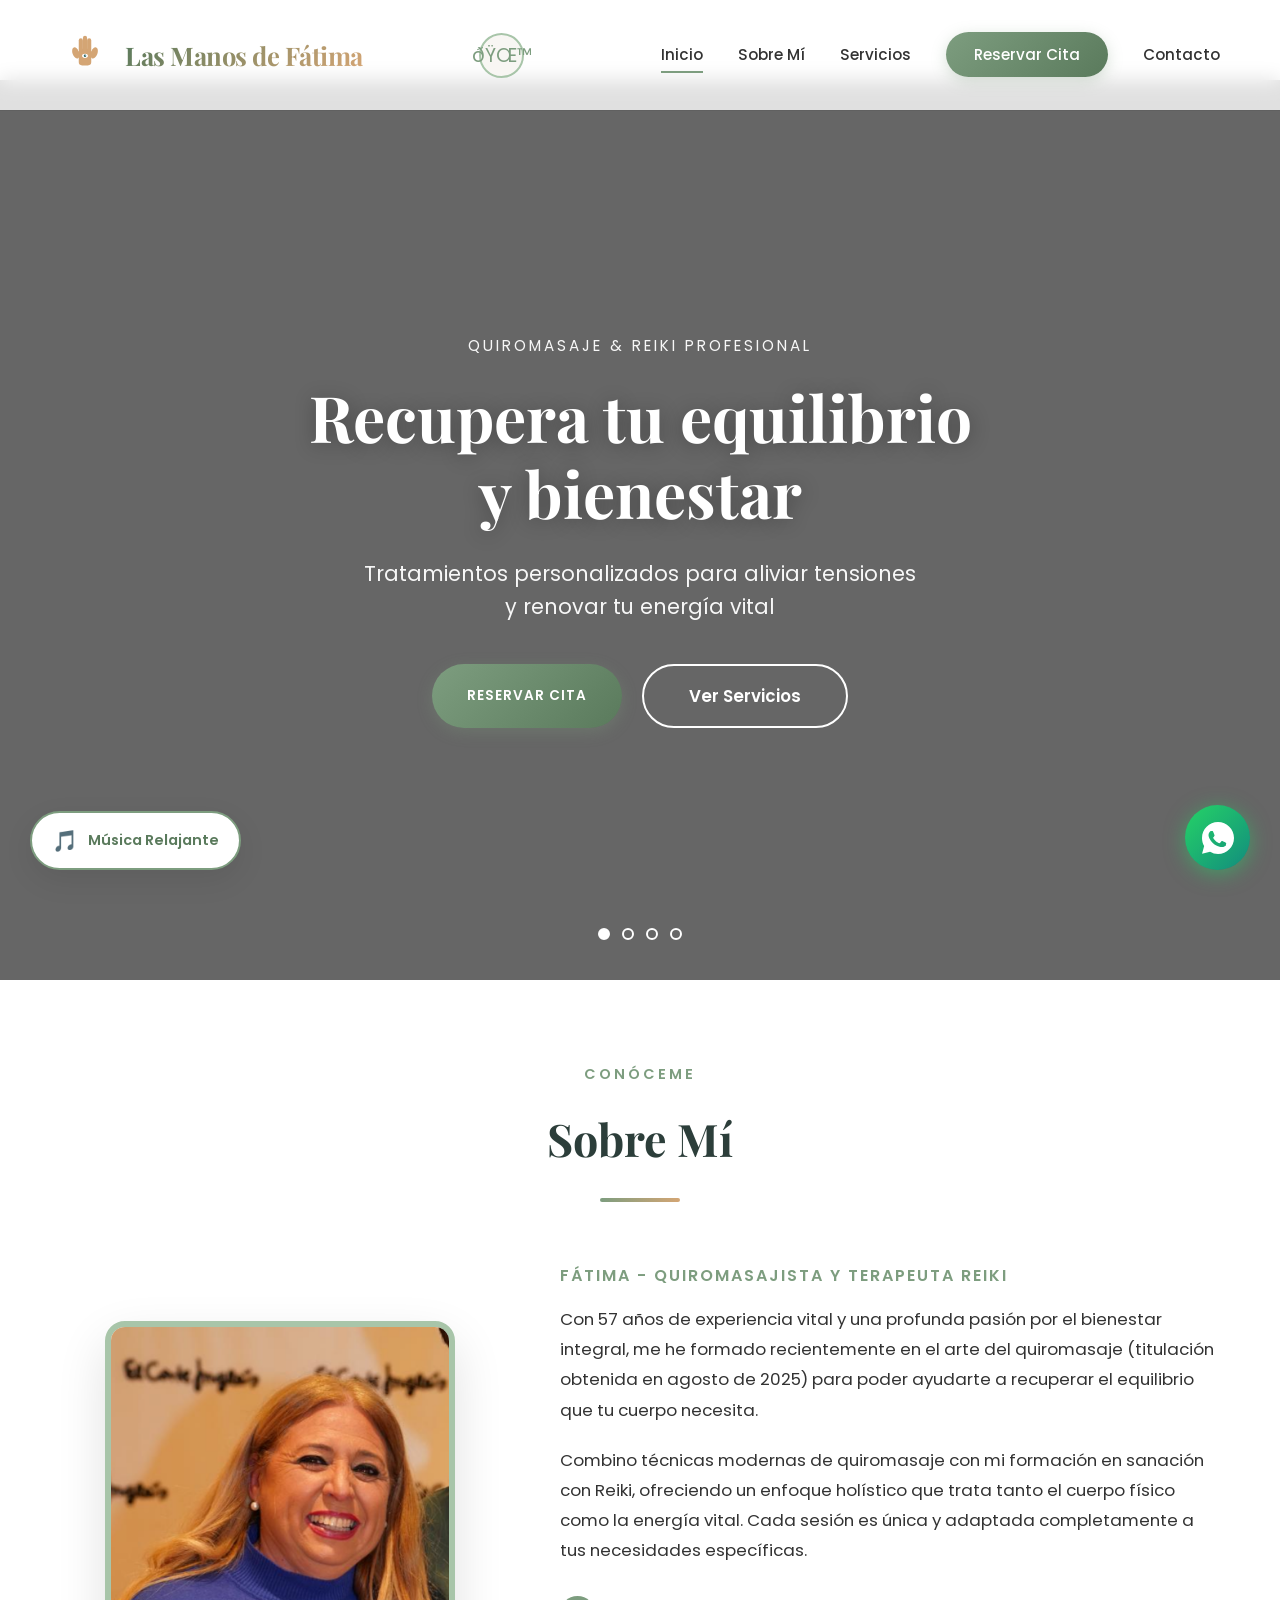
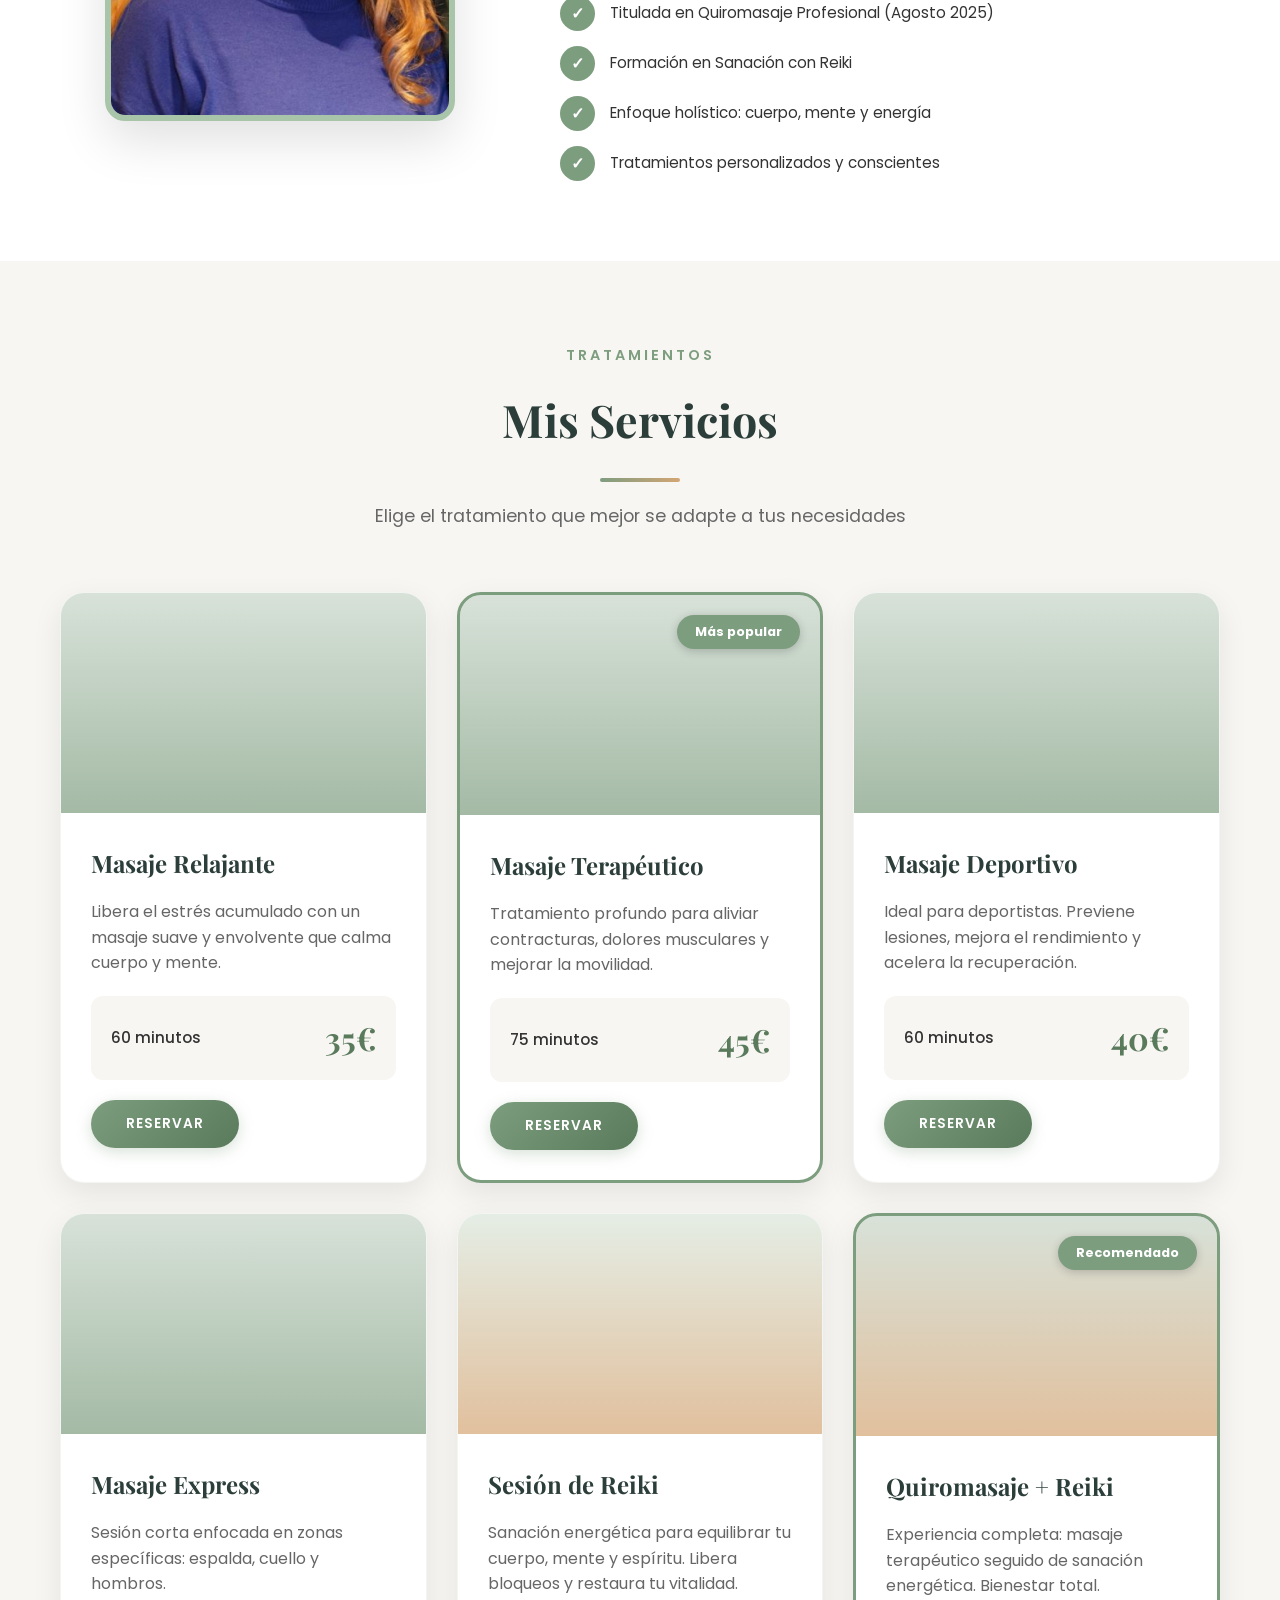
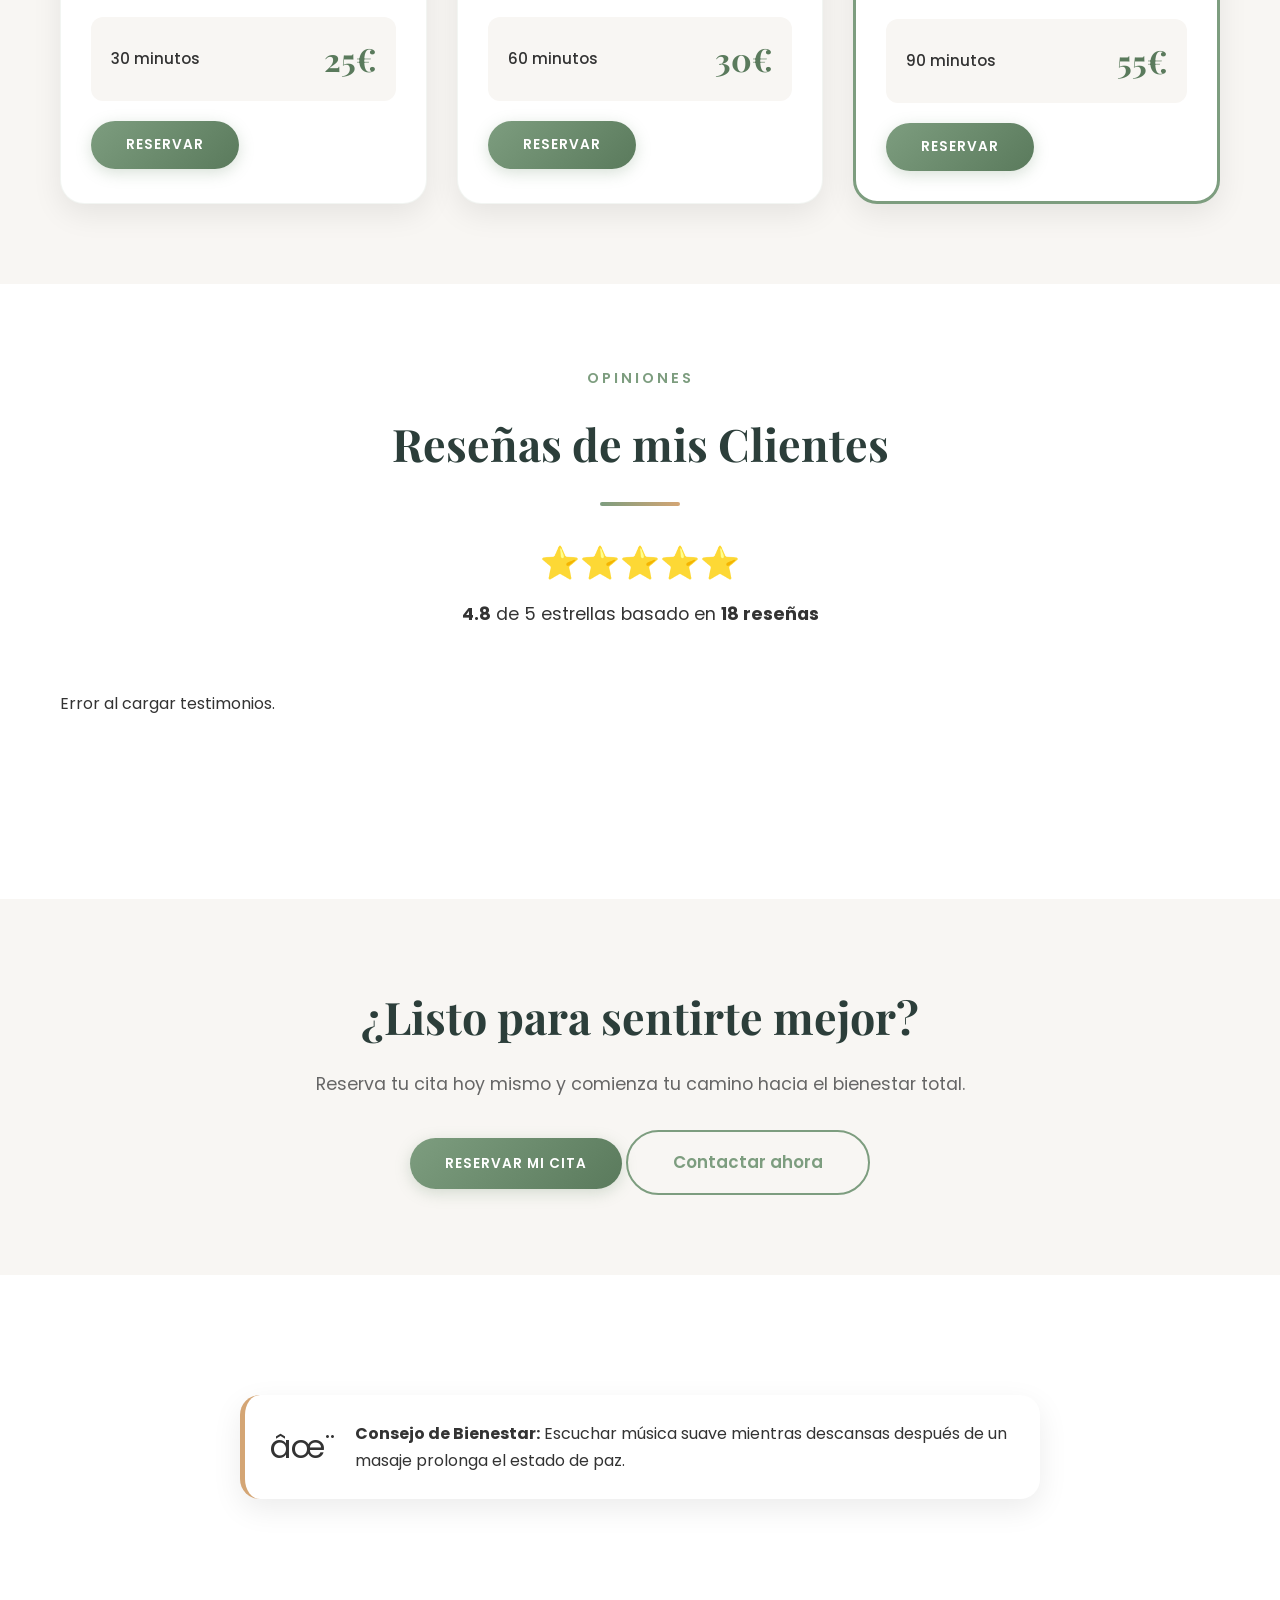
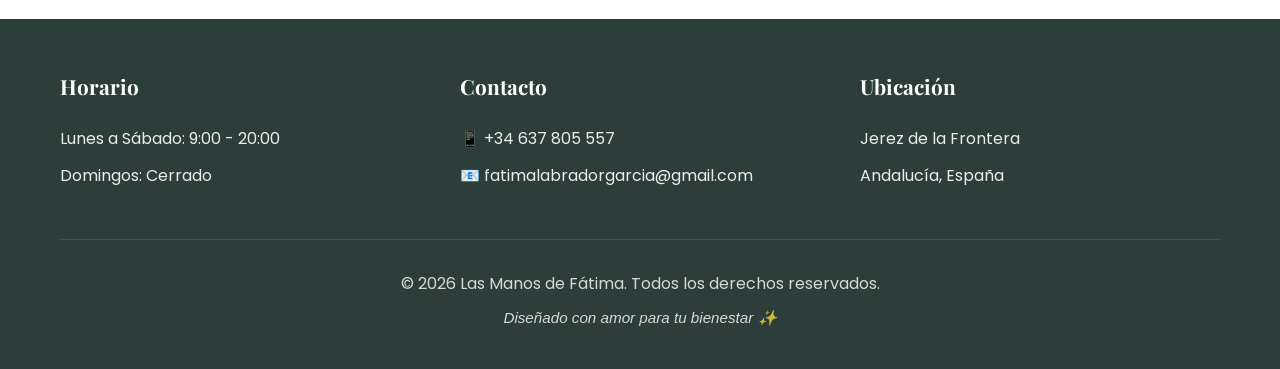
==== commit f25552be: "Final sync and deployment of all recent changes" ====
--- a/Paguina web Quiromasaje - copia/index.html
+++ b/Paguina web Quiromasaje - copia/index.html
@@ -1,37 +1,54 @@
 <!DOCTYPE html>
 <html lang="es">
+
 <head>
     <meta charset="UTF-8">
     <meta name="viewport" content="width=device-width, initial-scale=1.0">
-    <meta name="description" content="Las Manos de Fátima - Quiromasaje profesional y Reiki en Jerez. Reserva tu cita de masaje terapéutico, relajante o sanación energética.">
+    <meta name="description"
+        content="Las Manos de Fátima - Quiromasaje profesional y Reiki en Jerez. Reserva tu cita de masaje terapéutico, relajante o sanación energética.">
     <title>Las Manos de Fátima | Quiromasaje y Reiki Profesional</title>
     <link rel="stylesheet" href="css/styles.css">
 </head>
+
 <body>
     <!-- NAVEGACIÓN PREMIUM -->
     <header id="header">
         <nav class="navbar">
             <div class="container">
                 <a href="index.html" class="logo">
-                    <svg class="logo-svg" width="60" height="60" viewBox="0 0 100 120" xmlns="http://www.w3.org/2000/svg">
+                    <svg class="logo-svg" width="60" height="60" viewBox="0 0 100 120"
+                        xmlns="http://www.w3.org/2000/svg">
+                        <!-- Palma de la mano -->
                         <rect x="35" y="45" width="30" height="40" rx="8" fill="#d4a574" />
+                        <!-- Dedo pulgar izquierdo -->
                         <ellipse cx="28" cy="55" rx="8" ry="14" fill="#d4a574" transform="rotate(-20 28 55)" />
+                        <!-- Dedo índice -->
                         <rect x="35" y="20" width="10" height="32" rx="5" fill="#d4a574" />
+                        <!-- Dedo corazón (más largo) -->
                         <rect x="45" y="14" width="10" height="36" rx="5" fill="#d4a574" />
+                        <!-- Dedo anular -->
                         <rect x="55" y="20" width="10" height="32" rx="5" fill="#d4a574" />
+                        <!-- Dedo meñique -->
                         <ellipse cx="72" cy="55" rx="8" ry="14" fill="#d4a574" transform="rotate(20 72 55)" />
+                        <!-- Ojo en el centro -->
                         <ellipse cx="50" cy="62" rx="7" ry="5" fill="white" />
                         <circle cx="50" cy="62" r="3" fill="#2d6a6a" />
                         <circle cx="51" cy="61" r="1" fill="white" />
                     </svg>
-                    <div class="logo-text"><h1>Las Manos de Fátima</h1></div>
+                    <div class="logo-text">
+                        <h1>Las Manos de Fátima</h1>
+                    </div>
                 </a>
                 <div class="theme-toggle-wrapper">
                     <button id="theme-toggle" class="theme-toggle" aria-label="Cambiar tema">
                         <span class="theme-icon">🌙</span>
                     </button>
                 </div>
-                <button class="menu-toggle" aria-label="Abrir menú"><span></span><span></span><span></span></button>
+                <button class="menu-toggle" aria-label="Abrir menú">
+                    <span></span>
+                    <span></span>
+                    <span></span>
+                </button>
                 <ul class="nav-menu">
                     <li><a href="index.html" class="nav-link active">Inicio</a></li>
                     <li><a href="sobre-mi.html" class="nav-link">Sobre Mí</a></li>
@@ -43,19 +60,28 @@
         </nav>
     </header>
 
-    <!-- HERO CON SLIDER DE IMÁGENES (RESTAURADO) -->
+    <!-- HERO CON SLIDER DE IMÁGENES DE FONDO -->
     <section id="inicio" class="hero-slider">
         <div class="hero-slides">
-            <div class="hero-slide active" style="background: linear-gradient(135deg, rgba(0, 0, 0, 0.6), rgba(0, 0, 0, 0.6)), url('https://images.unsplash.com/photo-1544161515-4ab6ce6db874?w=1920') center/cover;"></div>
-            <div class="hero-slide" style="background: linear-gradient(135deg, rgba(0, 0, 0, 0.6), rgba(0, 0, 0, 0.6)), url('https://images.unsplash.com/photo-1600334129128-685c5582fd35?w=1920') center/cover;"></div>
-            <div class="hero-slide" style="background: linear-gradient(135deg, rgba(0, 0, 0, 0.6), rgba(0, 0, 0, 0.6)), url('https://images.unsplash.com/photo-1540555700478-4be289fbecef?w=1920') center/cover;"></div>
-            <div class="hero-slide" style="background: linear-gradient(135deg, rgba(0, 0, 0, 0.6), rgba(0, 0, 0, 0.6)), url('https://images.unsplash.com/photo-1545205597-3d9d02c29597?w=1920') center/cover;"></div>
+            <div class="hero-slide active"
+                style="background: linear-gradient(135deg, rgba(0, 0, 0, 0.6), rgba(0, 0, 0, 0.6)), url('https://images.unsplash.com/photo-1544161515-4ab6ce6db874?w=1920') center/cover;">
+            </div>
+            <div class="hero-slide"
+                style="background: linear-gradient(135deg, rgba(0, 0, 0, 0.6), rgba(0, 0, 0, 0.6)), url('https://images.unsplash.com/photo-1600334129128-685c5582fd35?w=1920') center/cover;">
+            </div>
+            <div class="hero-slide"
+                style="background: linear-gradient(135deg, rgba(0, 0, 0, 0.6), rgba(0, 0, 0, 0.6)), url('https://images.unsplash.com/photo-1540555700478-4be289fbecef?w=1920') center/cover;">
+            </div>
+            <div class="hero-slide"
+                style="background: linear-gradient(135deg, rgba(0, 0, 0, 0.6), rgba(0, 0, 0, 0.6)), url('https://images.unsplash.com/photo-1545205597-3d9d02c29597?w=1920') center/cover;">
+            </div>
         </div>
 
         <div class="hero-content">
             <span class="hero-subtitle-small">Quiromasaje & Reiki Profesional</span>
             <h2 class="hero-title">Recupera tu equilibrio<br>y bienestar</h2>
-            <p class="hero-subtitle">Tratamientos personalizados para aliviar tensiones<br>y renovar tu energía vital</p>
+            <p class="hero-subtitle">Tratamientos personalizados para aliviar tensiones<br>y renovar tu energía vital
+            </p>
             <div class="hero-buttons">
                 <a href="reservar.html" class="btn btn-primary btn-large">Reservar Cita</a>
                 <a href="servicios.html" class="btn btn-outline btn-large">Ver Servicios</a>
@@ -81,72 +107,283 @@
             <div class="about-content">
                 <div class="about-image">
                     <div class="image-container-professional">
-                        <img src="images/foto-fatima.png" alt="Fátima" class="profile-photo">
+                        <img src="images/foto-fatima.png" alt="Fátima - Quiromasajista Profesional"
+                            class="profile-photo">
                     </div>
                 </div>
                 <div class="about-text">
                     <h3>Fátima - Quiromasajista y Terapeuta Reiki</h3>
-                    <p>Con <span id="fatima-age">57</span> años de experiencia vital, me he formado para ayudarte a recuperar el equilibrio que tu cuerpo necesita.</p>
+                    <p>Con <span id="fatima-age">57</span> años de experiencia vital y una profunda pasión por el
+                        bienestar integral, me he formado recientemente en el arte del quiromasaje (titulación obtenida
+                        en agosto de 2025) para poder ayudarte a recuperar el equilibrio que tu cuerpo necesita.</p>
+                    <p>Combino técnicas modernas de quiromasaje con mi formación en sanación con Reiki, ofreciendo un
+                        enfoque holístico que trata tanto el cuerpo físico como la energía vital. Cada sesión es única y
+                        adaptada completamente a tus necesidades específicas.</p>
                     <div class="credentials">
-                        <div class="credential-item"><span>✓</span> <span>Titulada en Quiromasaje Profesional</span></div>
-                        <div class="credential-item"><span>✓</span> <span>Formación en Sanación con Reiki</span></div>
-                    </div>
-                </div>
-            </div>
-        </div>
-    </section>
-
-    <!-- SERVICIOS -->
+                        <div class="credential-item">
+                            <span class="credential-icon">✓</span>
+                            <span>Titulada en Quiromasaje Profesional (Agosto 2025)</span>
+                        </div>
+                        <div class="credential-item">
+                            <span class="credential-icon">✓</span>
+                            <span>Formación en Sanación con Reiki</span>
+                        </div>
+                        <div class="credential-item">
+                            <span class="credential-icon">✓</span>
+                            <span>Enfoque holístico: cuerpo, mente y energía</span>
+                        </div>
+                        <div class="credential-item">
+                            <span class="credential-icon">✓</span>
+                            <span>Tratamientos personalizados y conscientes</span>
+                        </div>
+                    </div>
+                </div>
+            </div>
+        </div>
+    </section>
+
+    <!-- SERVICIOS PREMIUM -->
     <section id="servicios" class="section section-dark">
         <div class="container">
             <div class="section-header">
+                <span class="section-label">Tratamientos</span>
                 <h2 class="section-title">Mis Servicios</h2>
                 <div class="title-underline"></div>
+                <p class="section-subtitle">Elige el tratamiento que mejor se adapte a tus necesidades</p>
             </div>
             <div class="services-grid">
                 <div class="service-card-premium">
-                    <h3>Masaje Relajante</h3>
-                    <p>Sesión de 60 minutos para desconectar.</p>
-                    <button class="btn btn-primary" onclick="selectService('relax')">Reservar</button>
-                </div>
+                    <div class="service-image"
+                        style="background: linear-gradient(rgba(125, 157, 127, 0.3), rgba(125, 157, 127, 0.7)), url('https://images.unsplash.com/photo-1544161515-4ab6ce6db874?w=600') center/cover;">
+                    </div>
+                    <div class="service-content">
+                        <h3>Masaje Relajante</h3>
+                        <p>Libera el estrés acumulado con un masaje suave y envolvente que calma cuerpo y mente.</p>
+                        <div class="service-details">
+                            <span class="service-duration">60 minutos</span>
+                            <span class="service-price">35€</span>
+                        </div>
+                        <button class="btn btn-primary"
+                            onclick="selectService('relax')">Reservar</button>
+                    </div>
+                </div>
+
                 <div class="service-card-premium featured">
-                    <h3>Masaje Terapéutico</h3>
-                    <p>Alivio de contracturas y dolores.</p>
-                    <button class="btn btn-primary" onclick="selectService('terapeutico')">Reservar</button>
-                </div>
+                    <div class="badge-premium">Más popular</div>
+                    <div class="service-image"
+                        style="background: linear-gradient(rgba(125, 157, 127, 0.3), rgba(125, 157, 127, 0.7)), url('https://images.unsplash.com/photo-1600334129128-685c5582fd35?w=600') center/cover;">
+                    </div>
+                    <div class="service-content">
+                        <h3>Masaje Terapéutico</h3>
+                        <p>Tratamiento profundo para aliviar contracturas, dolores musculares y mejorar la movilidad.
+                        </p>
+                        <div class="service-details">
+                            <span class="service-duration">75 minutos</span>
+                            <span class="service-price">45€</span>
+                        </div>
+                        <button class="btn btn-primary"
+                            onclick="selectService('terapeutico')">Reservar</button>
+                    </div>
+                </div>
+
                 <div class="service-card-premium">
-                    <h3>Sesión de Reiki</h3>
-                    <p>Equilibrio energético total.</p>
-                    <button class="btn btn-primary" onclick="selectService('reiki')">Reservar</button>
-                </div>
-            </div>
-        </div>
-    </section>
-
-    <!-- FOOTER -->
+                    <div class="service-image"
+                        style="background: linear-gradient(rgba(125, 157, 127, 0.3), rgba(125, 157, 127, 0.7)), url('https://images.unsplash.com/photo-1540555700478-4be289fbecef?w=600') center/cover;">
+                    </div>
+                    <div class="service-content">
+                        <h3>Masaje Deportivo</h3>
+                        <p>Ideal para deportistas. Previene lesiones, mejora el rendimiento y acelera la recuperación.
+                        </p>
+                        <div class="service-details">
+                            <span class="service-duration">60 minutos</span>
+                            <span class="service-price">40€</span>
+                        </div>
+                        <button class="btn btn-primary"
+                            onclick="selectService('deportivo')">Reservar</button>
+                    </div>
+                </div>
+
+                <div class="service-card-premium">
+                    <div class="service-image"
+                        style="background: linear-gradient(rgba(125, 157, 127, 0.3), rgba(125, 157, 127, 0.7)), url('https://images.unsplash.com/photo-1545205597-3d9d02c29597?w=600') center/cover;">
+                    </div>
+                    <div class="service-content">
+                        <h3>Masaje Express</h3>
+                        <p>Sesión corta enfocada en zonas específicas: espalda, cuello y hombros.</p>
+                        <div class="service-details">
+                            <span class="service-duration">30 minutos</span>
+                            <span class="service-price">25€</span>
+                        </div>
+                        <button class="btn btn-primary"
+                            onclick="selectService('express')">Reservar</button>
+                    </div>
+                </div>
+
+                <div class="service-card-premium">
+                    <div class="service-image"
+                        style="background: linear-gradient(rgba(168, 197, 169, 0.3), rgba(212, 165, 116, 0.7)), url('https://images.unsplash.com/photo-1506126613408-eca07ce68773?w=600') center/cover;">
+                    </div>
+                    <div class="service-content">
+                        <h3>Sesión de Reiki</h3>
+                        <p>Sanación energética para equilibrar tu cuerpo, mente y espíritu. Libera bloqueos y restaura
+                            tu vitalidad.</p>
+                        <div class="service-details">
+                            <span class="service-duration">60 minutos</span>
+                            <span class="service-price">30€</span>
+                        </div>
+                        <button class="btn btn-primary"
+                            onclick="selectService('reiki')">Reservar</button>
+                    </div>
+                </div>
+
+                <div class="service-card-premium featured">
+                    <div class="badge-premium">Recomendado</div>
+                    <div class="service-image"
+                        style="background: linear-gradient(rgba(125, 157, 127, 0.3), rgba(212, 165, 116, 0.7)), url('https://images.unsplash.com/photo-1600334129128-685c5582fd35?w=600') center/cover;">
+                    </div>
+                    <div class="service-content">
+                        <h3>Quiromasaje + Reiki</h3>
+                        <p>Experiencia completa: masaje terapéutico seguido de sanación energética. Bienestar total.</p>
+                        <div class="service-details">
+                            <span class="service-duration">90 minutos</span>
+                            <span class="service-price">55€</span>
+                        </div>
+                        <button class="btn btn-primary"
+                            onclick="selectService('pack')">Reservar</button>
+                    </div>
+                </div>
+            </div>
+        </div>
+    </section>
+
+    <!-- RESEÑAS Y PUNTUACIÓN -->
+    <section id="resenas" class="section">
+        <div class="container">
+            <div class="section-header">
+                <span class="section-label">Opiniones</span>
+                <h2 class="section-title">Reseñas de mis Clientes</h2>
+                <div class="title-underline"></div>
+                <div class="rating-summary">
+                    <div class="rating-stars-big">⭐⭐⭐⭐⭐</div>
+                    <p class="rating-text"><strong>4.8</strong> de 5 estrellas basado en <strong>18 reseñas</strong></p>
+                </div>
+            </div>
+            <div id="reviews-container" class="reviews-grid">
+                <!-- Cargado dinámicamente -->
+                <div class="review-skeleton">Conectando con la comunidad...</div>
+            </div>
+
+            <div class="reviews-cta">
+                <button id="openReviewBtn" class="btn btn-outline btn-large">Dejar mi Reseña</button>
+            </div>
+        </div>
+    </section>
+
+    <!-- MODAL DE RESEÑA -->
+    <div id="reviewModal" class="modal">
+        <div class="modal-content">
+            <span class="close-modal">&times;</span>
+            <h3>Comparte tu experiencia</h3>
+            <p>Tu opinión nos ayuda a mejorar y ayuda a otros a elegir bienestar.</p>
+
+            <form id="newReviewForm">
+                <div class="form-group">
+                    <label>Tu Nombre</label>
+                    <input type="text" id="revName" required placeholder="Ej: María García">
+                </div>
+                <div class="form-group">
+                    <label>Calificación</label>
+                    <select id="revRating" required>
+                        <option value="5">⭐⭐⭐⭐⭐ (Excelente)</option>
+                        <option value="4">⭐⭐⭐⭐ (Muy bueno)</option>
+                        <option value="3">⭐⭐⭐ (Bueno)</option>
+                        <option value="2">⭐⭐ (Regular)</option>
+                        <option value="1">⭐ (Malo)</option>
+                    </select>
+                </div>
+                <div class="form-group">
+                    <label>Tu Comentario</label>
+                    <textarea id="revText" required rows="3" placeholder="Cuéntanos cómo te sentiste..."></textarea>
+                </div>
+                <button type="submit" class="btn btn-primary btn-full">Publicar Reseña</button>
+            </form>
+        </div>
+    </div>
+
+    <!-- CTA FINAL -->
+    <section class="section section-dark" style="text-align: center;">
+        <div class="container">
+            <h2 class="section-title">¿Listo para sentirte mejor?</h2>
+            <p class="section-subtitle">Reserva tu cita hoy mismo y comienza tu camino hacia el bienestar total.</p>
+            <div style="margin-top: 30px;">
+                <a href="reservar.html" class="btn btn-primary btn-large">Reservar mi Cita</a>
+                <a href="contacto.html" class="btn btn-outline btn-large"
+                    style="color: var(--color-primary); border-color: var(--color-primary);">Contactar ahora</a>
+            </div>
+        </div>
+    </section>
+
+    <!-- CONSEJO ZEN (API) -->
+    <section class="section">
+        <div class="container" id="wellness-tip">
+            <!-- Cargado dinámicamente -->
+        </div>
+    </section>
+
+    <!-- FOOTER MEJORADO -->
     <footer class="footer-premium">
         <div class="container">
             <div class="footer-content">
+                <div class="footer-section">
+                    <h4>Horario</h4>
+                    <p>Lunes a Sábado: 9:00 - 20:00</p>
+                    <p>Domingos: Cerrado</p>
+                </div>
                 <div class="footer-section">
                     <h4>Contacto</h4>
                     <p>📱 +34 637 805 557</p>
                     <p>📧 fatimalabradorgarcia@gmail.com</p>
                 </div>
+                <div class="footer-section">
+                    <h4>Ubicación</h4>
+                    <p>Jerez de la Frontera</p>
+                    <p>Andalucía, España</p>
+                </div>
             </div>
             <div class="footer-bottom">
-                <p>&copy; 2026 Las Manos de Fátima. Diseñado con amor ✨</p>
+                <p>&copy; 2026 Las Manos de Fátima. Todos los derechos reservados.</p>
+                <p class="footer-subtitle">Diseñado con amor para tu bienestar ✨</p>
             </div>
         </div>
     </footer>
 
     <!-- BOTÓN WHATSAPP FLOTANTE -->
-    <a href="https://wa.me/34637805557" class="whatsapp-float" target="_blank" aria-label="WhatsApp">
-        <svg viewBox="0 0 32 32" class="whatsapp-icon" style="width:30px; height:30px;">
-            <path fill="white" d="M16 0C7.164 0 0 7.164 0 16c0 2.826.736 5.587 2.146 8.019L.058 31.738l7.983-2.03A15.943 15.943 0 0016 32c8.836 0 16-7.164 16-16S24.836 0 16 0zm8.087 22.912c-.36 1.01-2.114 1.95-2.912 2.03-.798.08-1.532.362-5.168-.808-4.512-1.453-7.438-5.938-7.664-6.212-.224-.274-1.823-2.424-1.823-4.624s1.154-3.282 1.562-3.732c.408-.45.89-.562 1.187-.562.297 0 .594.005.855.016.274.011.64-.104.999.76.36.866 1.227 2.992 1.334 3.21.108.218.18.473.036.748-.144.274-.216.446-.43.687-.215.24-.452.536-.646.72-.215.203-.438.423-.188.83.25.407 1.114 1.837 2.392 2.977 1.644 1.467 3.029 1.923 3.463 2.141.434.218.687.183.94-.11.253-.293 1.083-1.262 1.37-1.697.288-.434.576-.362.972-.218.396.144 2.51 1.183 2.94 1.4.43.216.718.324.822.504.104.18.104 1.045-.256 2.055z" />
+    <a href="https://wa.me/34637805557?text=Hola%20Fátima,%20quiero%20reservar%20una%20cita" class="whatsapp-float"
+        target="_blank" aria-label="Contactar por WhatsApp">
+        <svg viewBox="0 0 32 32" class="whatsapp-icon">
+            <path fill="currentColor"
+                d="M16 0C7.164 0 0 7.164 0 16c0 2.826.736 5.587 2.146 8.019L.058 31.738l7.983-2.03A15.943 15.943 0 0016 32c8.836 0 16-7.164 16-16S24.836 0 16 0zm8.087 22.912c-.36 1.01-2.114 1.95-2.912 2.03-.798.08-1.532.362-5.168-.808-4.512-1.453-7.438-5.938-7.664-6.212-.224-.274-1.823-2.424-1.823-4.624s1.154-3.282 1.562-3.732c.408-.45.89-.562 1.187-.562.297 0 .594.005.855.016.274.011.64-.104.999.76.36.866 1.227 2.992 1.334 3.21.108.218.18.473.036.748-.144.274-.216.446-.43.687-.215.24-.452.536-.646.72-.215.203-.438.423-.188.83.25.407 1.114 1.837 2.392 2.977 1.644 1.467 3.029 1.923 3.463 2.141.434.218.687.183.94-.11.253-.293 1.083-1.262 1.37-1.697.288-.434.576-.362.972-.218.396.144 2.51 1.183 2.94 1.4.43.216.718.324.822.504.104.18.104 1.045-.256 2.055z" />
         </svg>
         <span class="whatsapp-text">¿Necesitas ayuda?</span>
     </a>
 
+    <!-- REPRODUCTOR DE MÚSICA -->
+    <div class="music-player" id="musicPlayer">
+        <button class="music-toggle" id="musicToggle">
+            <span class="music-icon">🎵</span>
+            <span class="music-text">Música Relajante</span>
+        </button>
+        <div class="volume-control" id="volumeControl" style="display: none;">
+            <input type="range" min="0" max="100" value="20" id="volumeSlider">
+            <span class="volume-label">20%</span>
+        </div>
+    </div>
+
+    <audio id="bgMusic" loop preload="auto">
+        <source src="https://cdn.pixabay.com/download/audio/2022/05/27/audio_1808fbf07a.mp3" type="audio/mpeg">
+    </audio>
+
     <script src="js/main.js"></script>
 </body>
+
 </html>
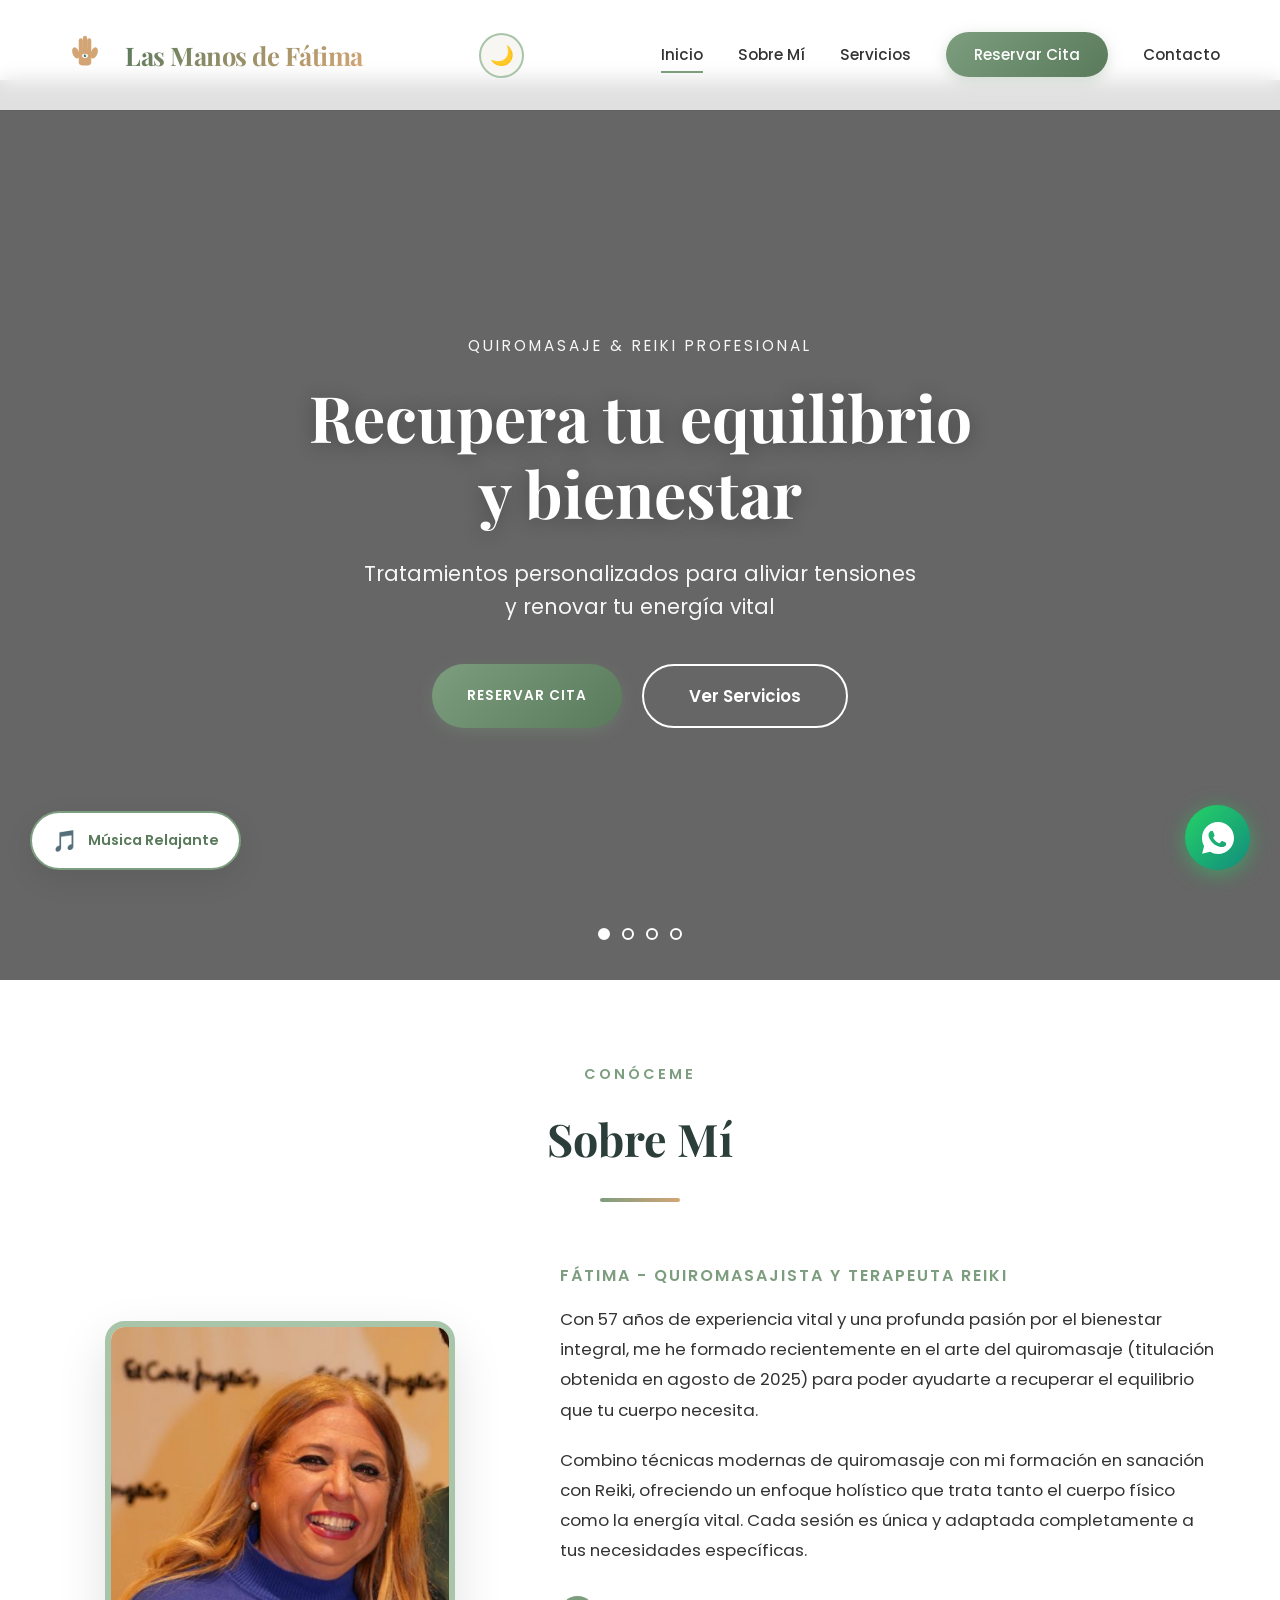
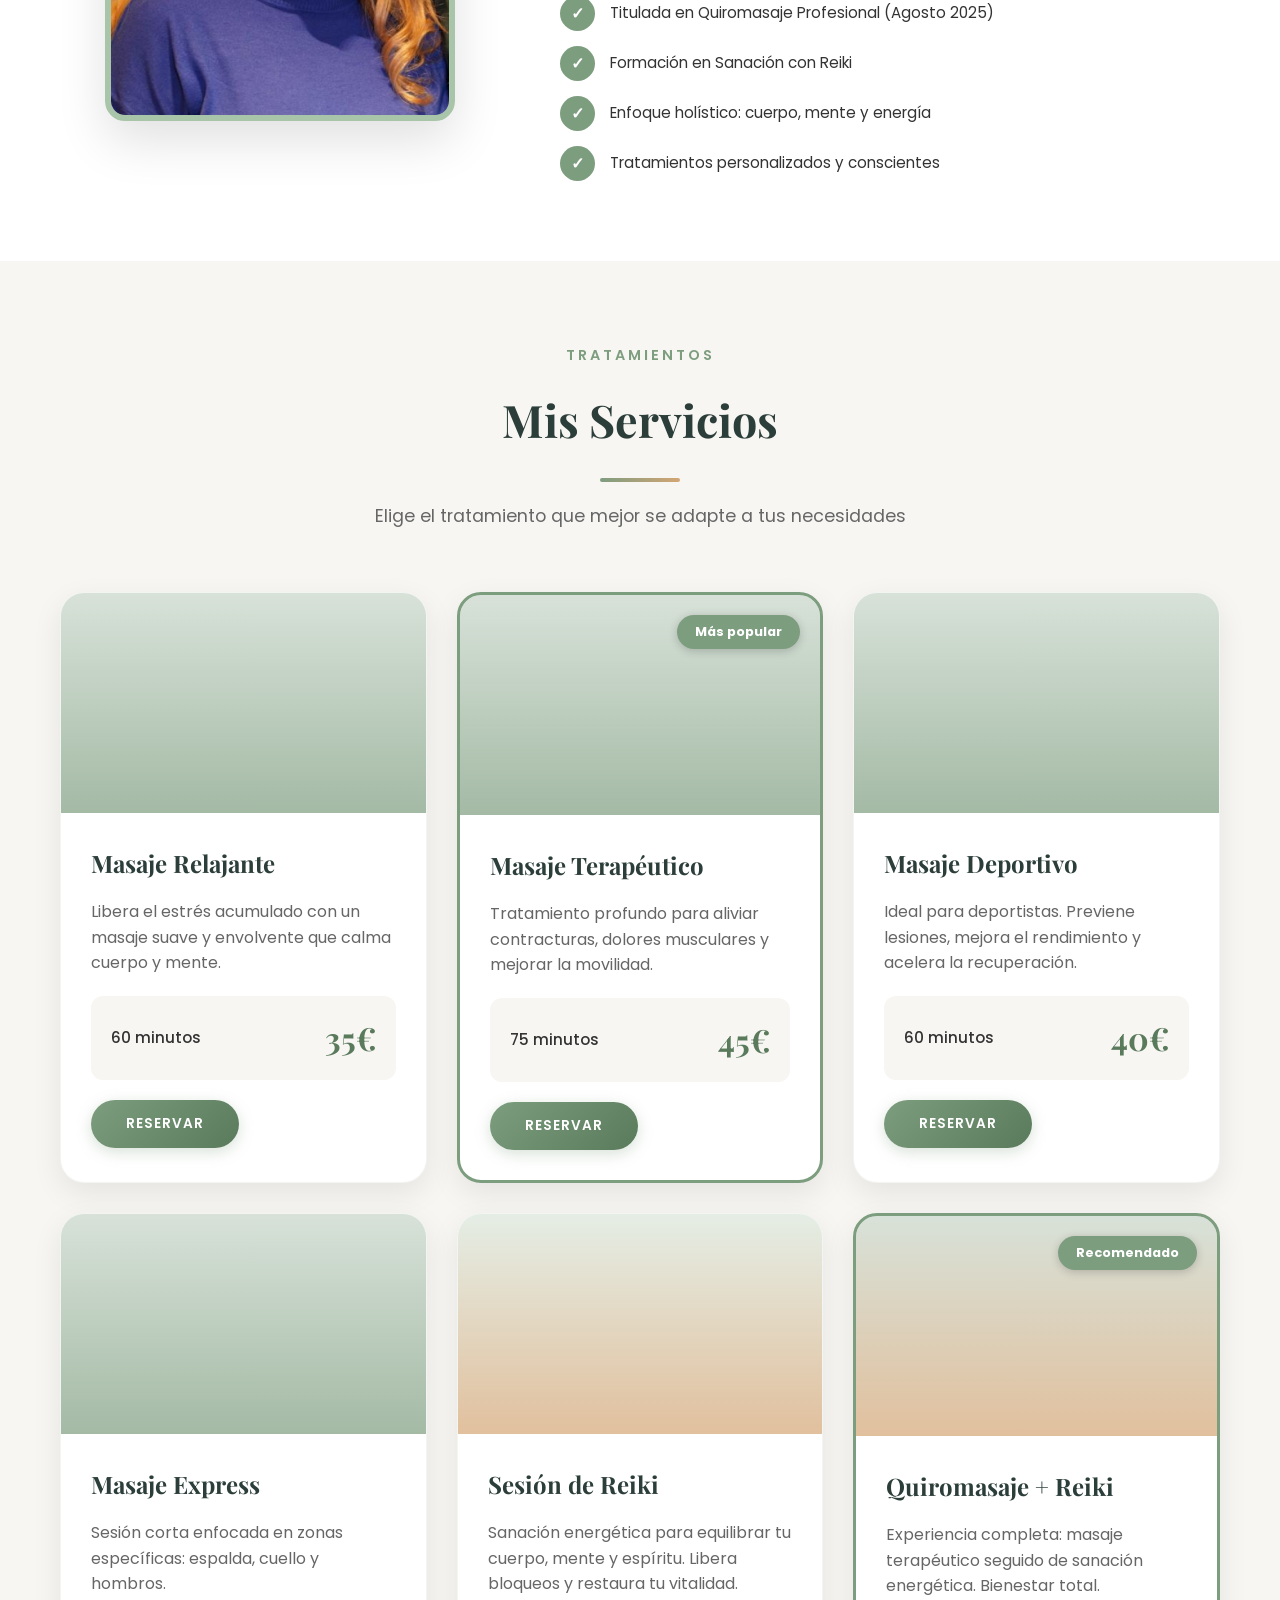
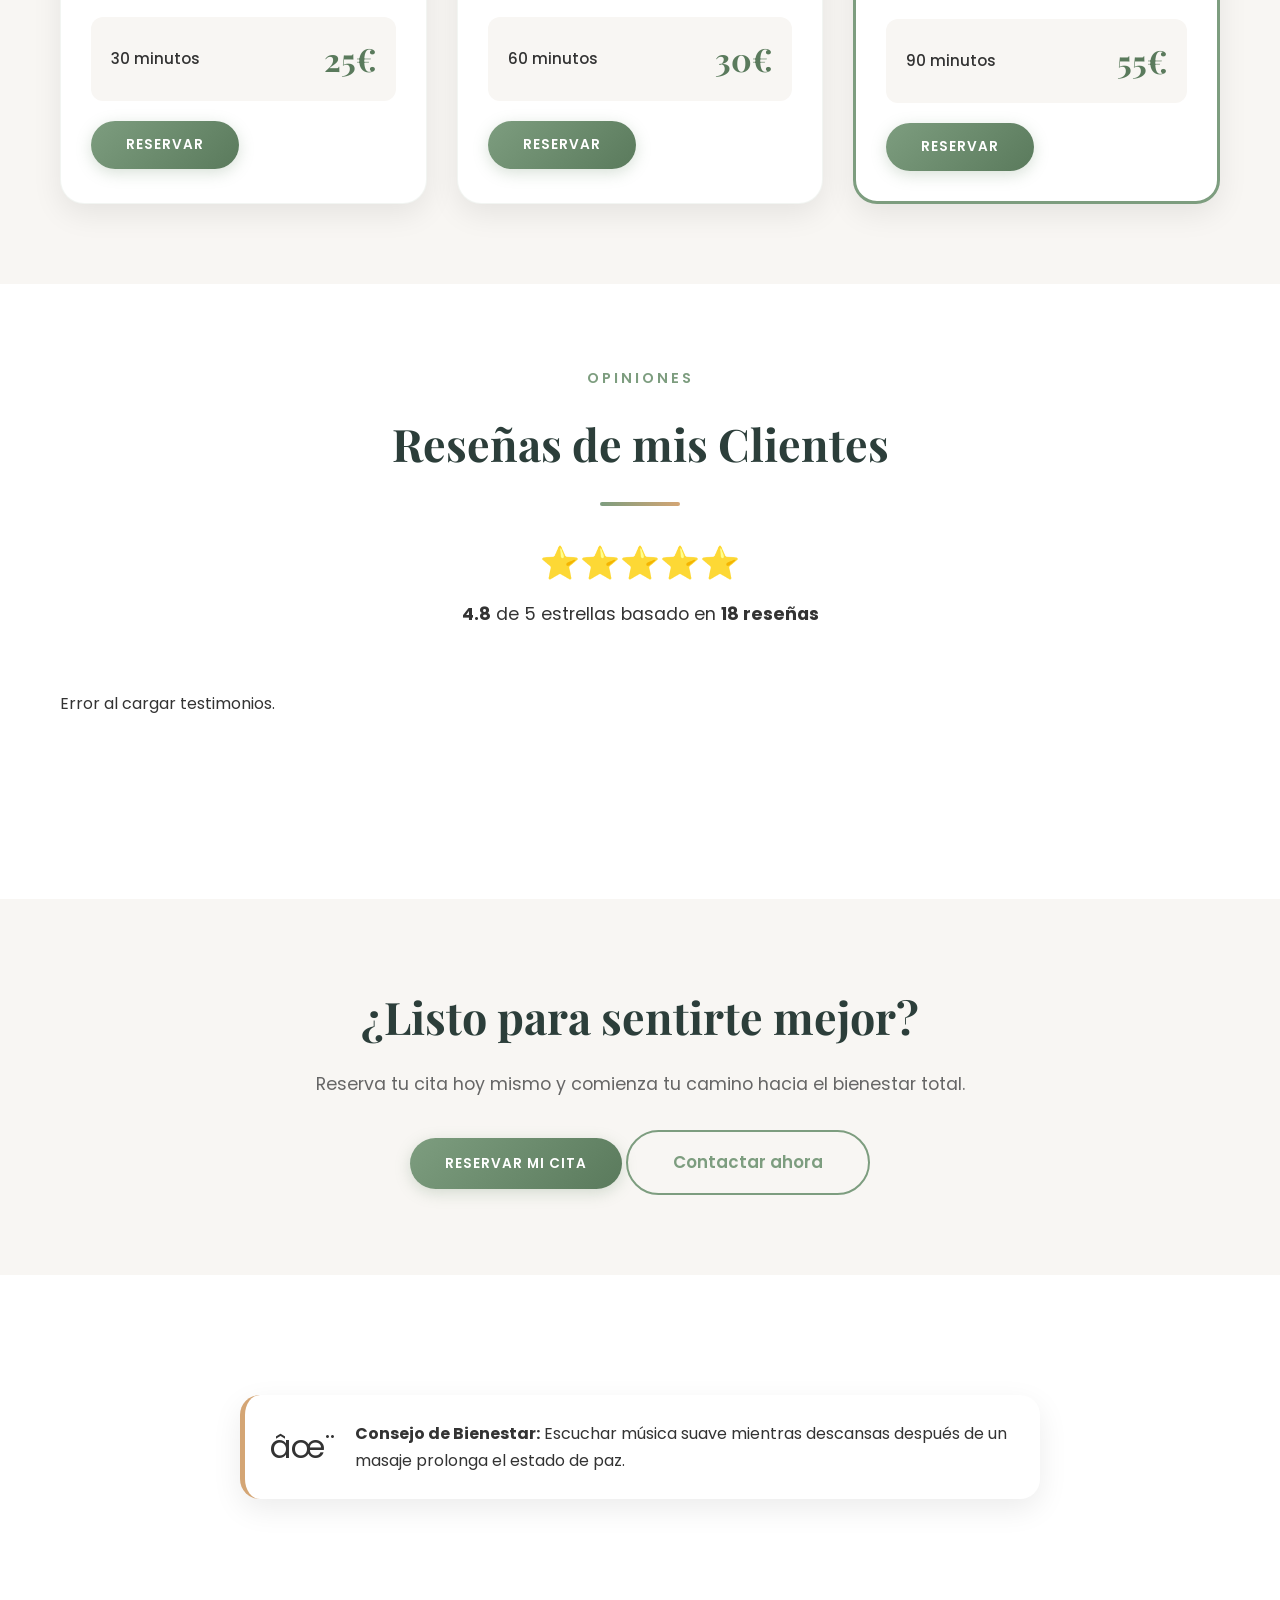
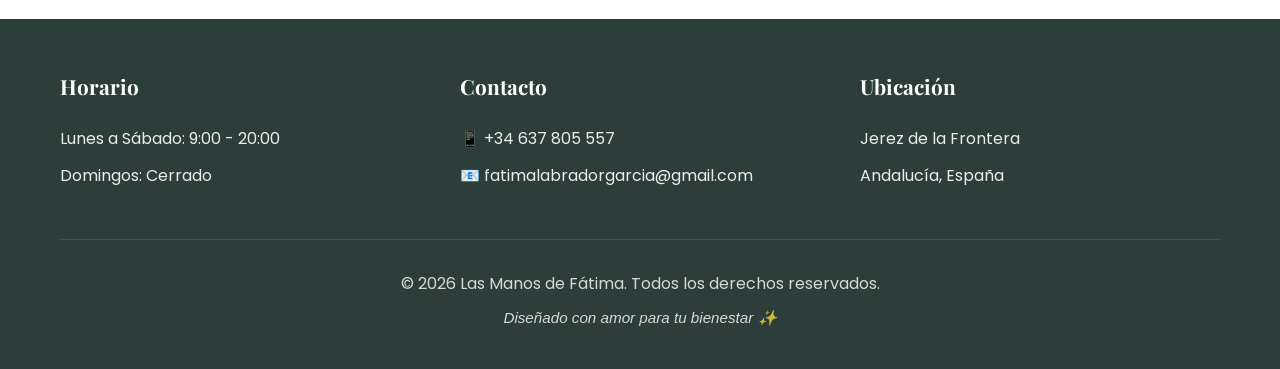
==== commit c177f9d4: "Fix dark mode icons and improve aesthetics" ====
--- a/Paguina web Quiromasaje - copia/index.html
+++ b/Paguina web Quiromasaje - copia/index.html
@@ -1,4 +1,4 @@
-<!DOCTYPE html>
+﻿<!DOCTYPE html>
 <html lang="es">
 
 <head>
@@ -41,7 +41,7 @@
                 </a>
                 <div class="theme-toggle-wrapper">
                     <button id="theme-toggle" class="theme-toggle" aria-label="Cambiar tema">
-                        <span class="theme-icon">🌙</span>
+                        <span class="theme-icon" id="theme-icon">🌙</span>
                     </button>
                 </div>
                 <button class="menu-toggle" aria-label="Abrir menú">
--- a/Paguina web Quiromasaje - copia/css/styles.css
+++ b/Paguina web Quiromasaje - copia/css/styles.css
@@ -1563,7 +1563,7 @@
 [data-theme="dark"] .info-card-premium,
 [data-theme="dark"] .music-toggle,
 [data-theme="dark"] .map-info-box {
-    background: #1e1e1e;
+    background: #161d1a;
     border: 1px solid #333;
     color: #f0f0f0;
 }
@@ -1597,7 +1597,7 @@
 }
 
 [data-theme="dark"] .nav-menu {
-    background: #121212;
+    background: #0f1412;
 }
 
 [data-theme="dark"] .nav-link {
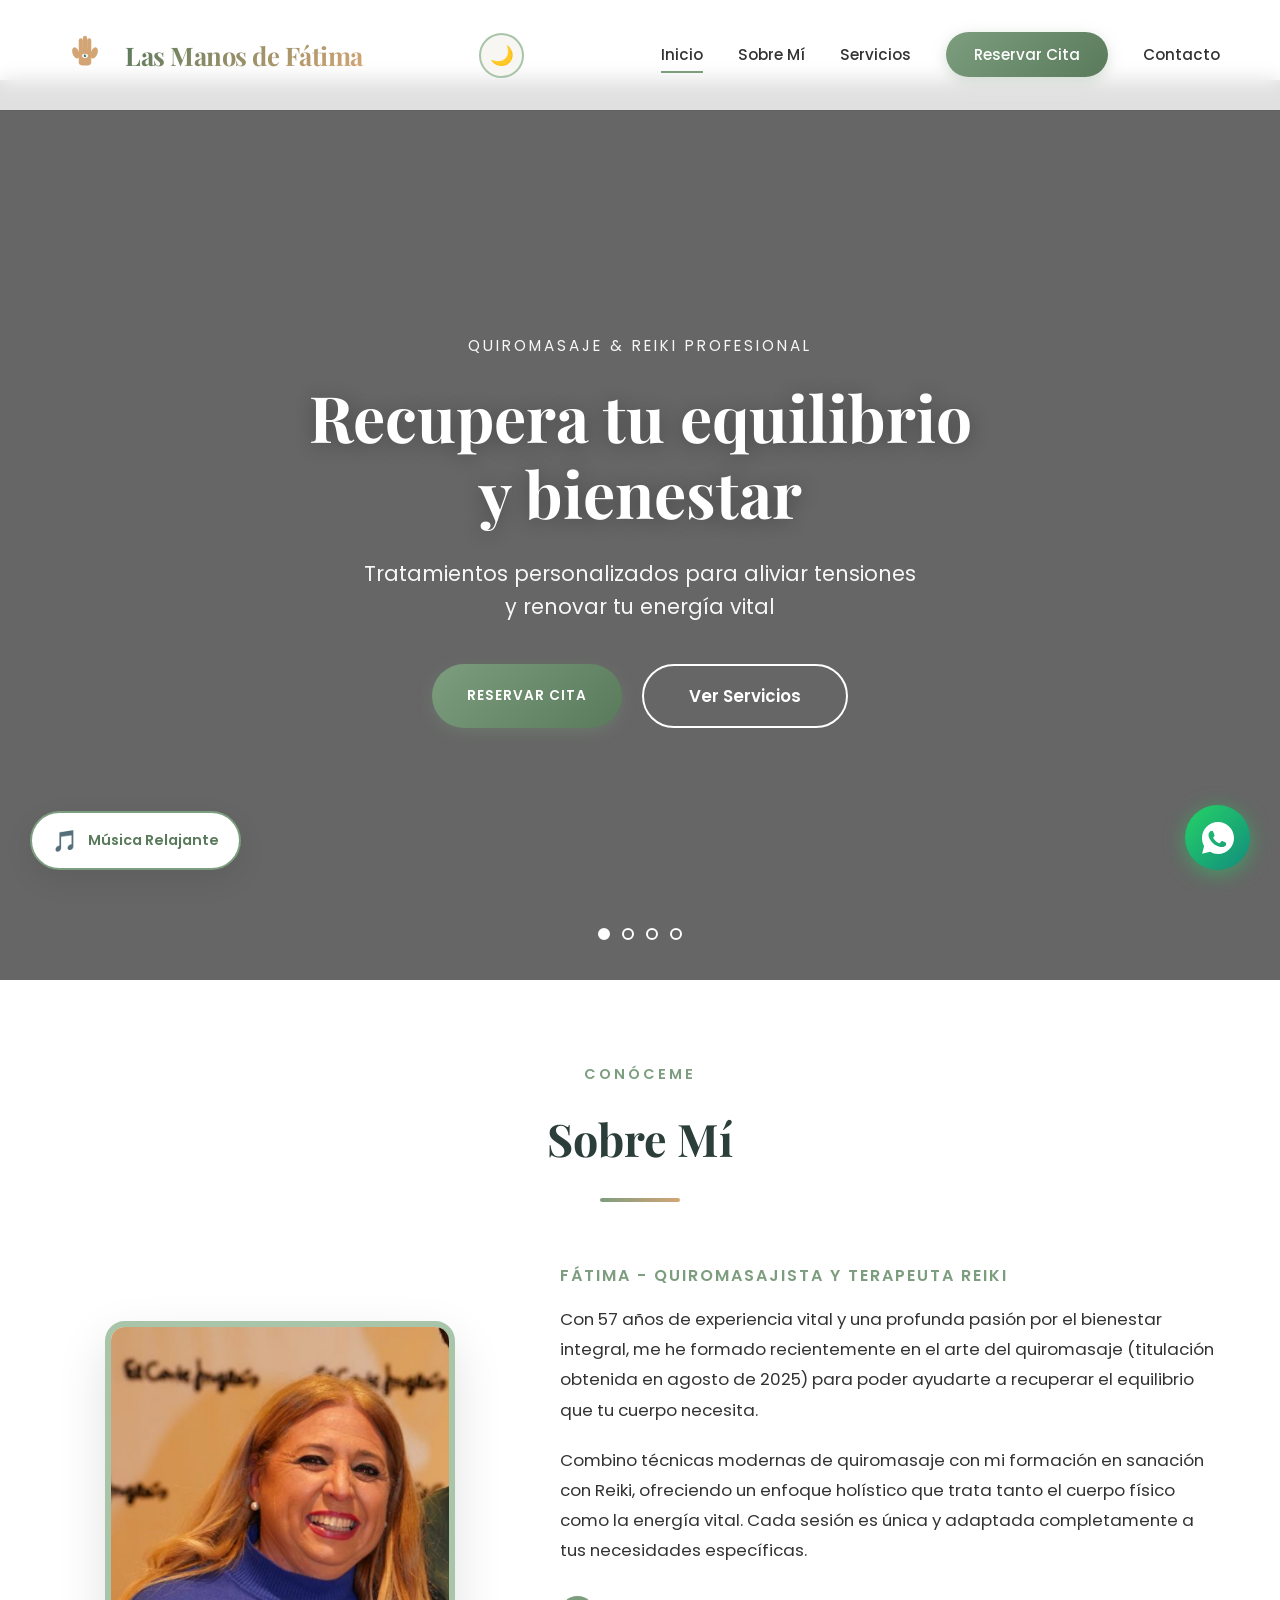
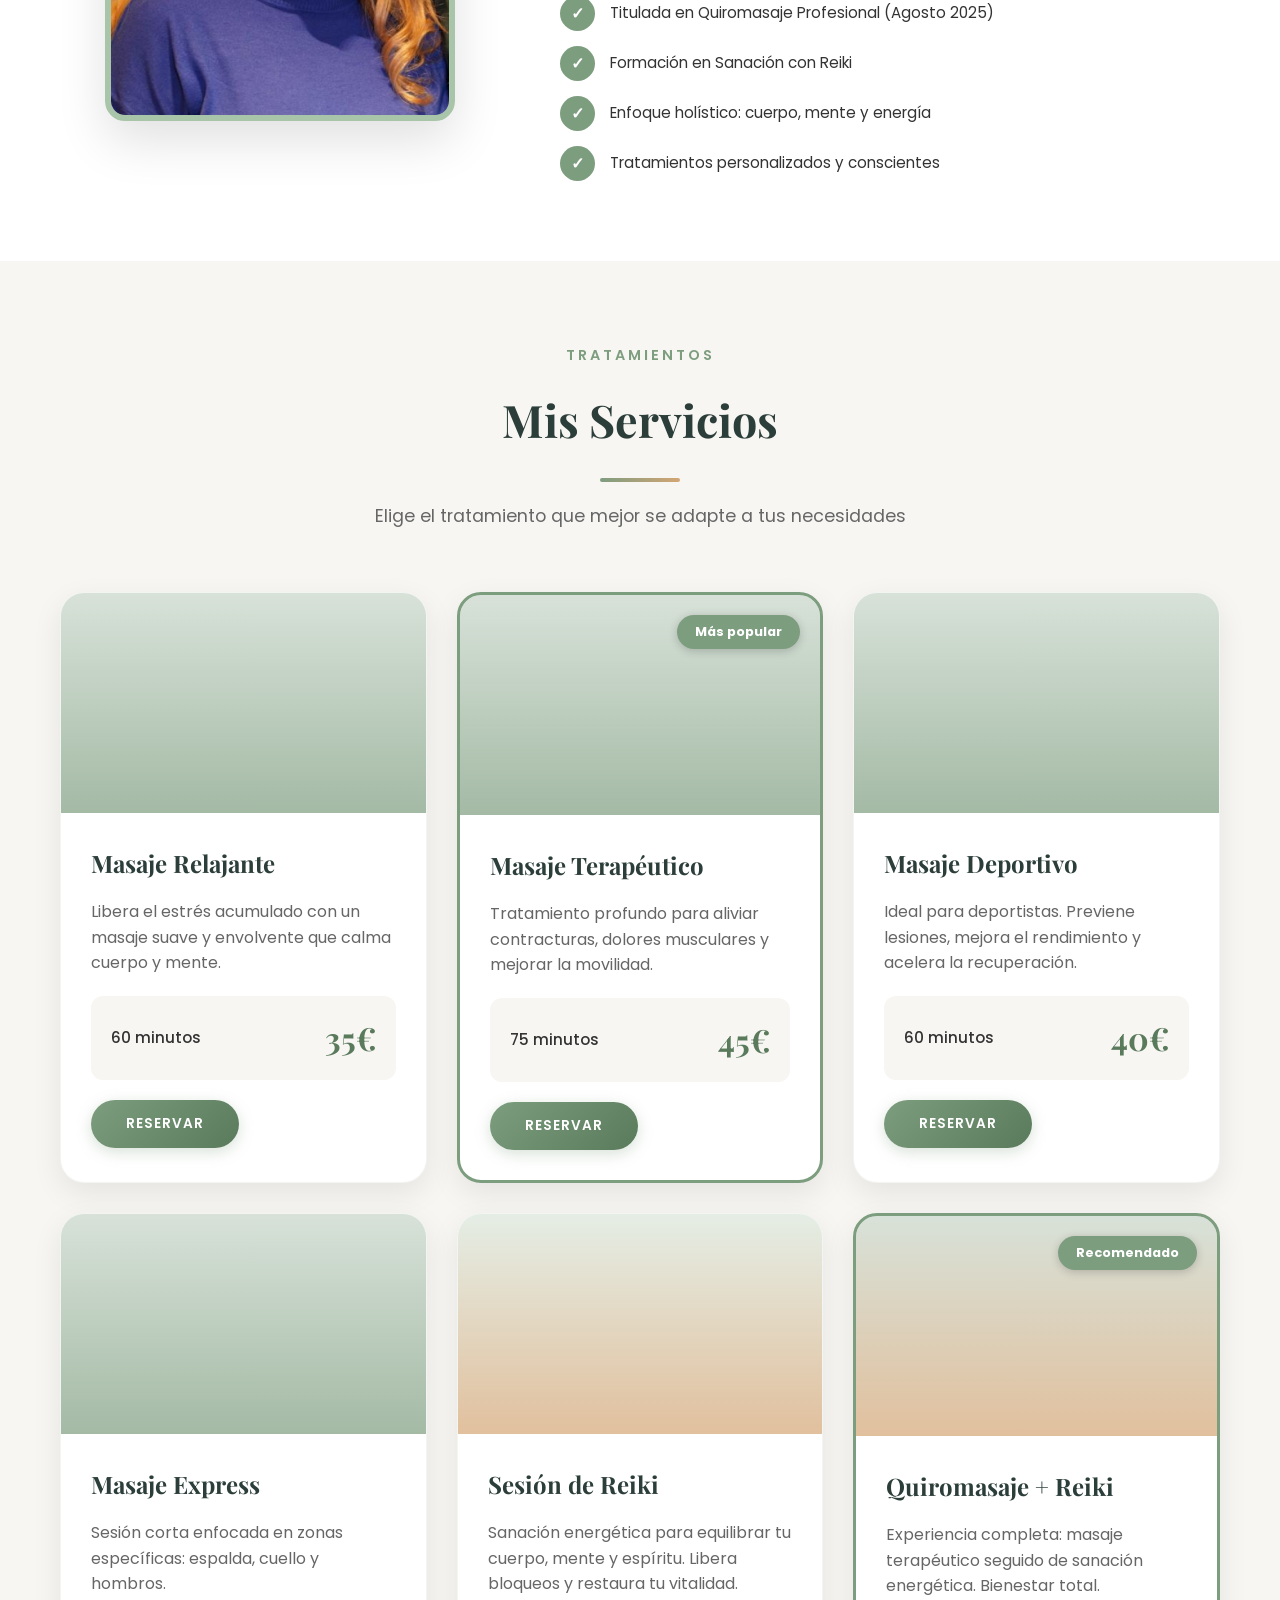
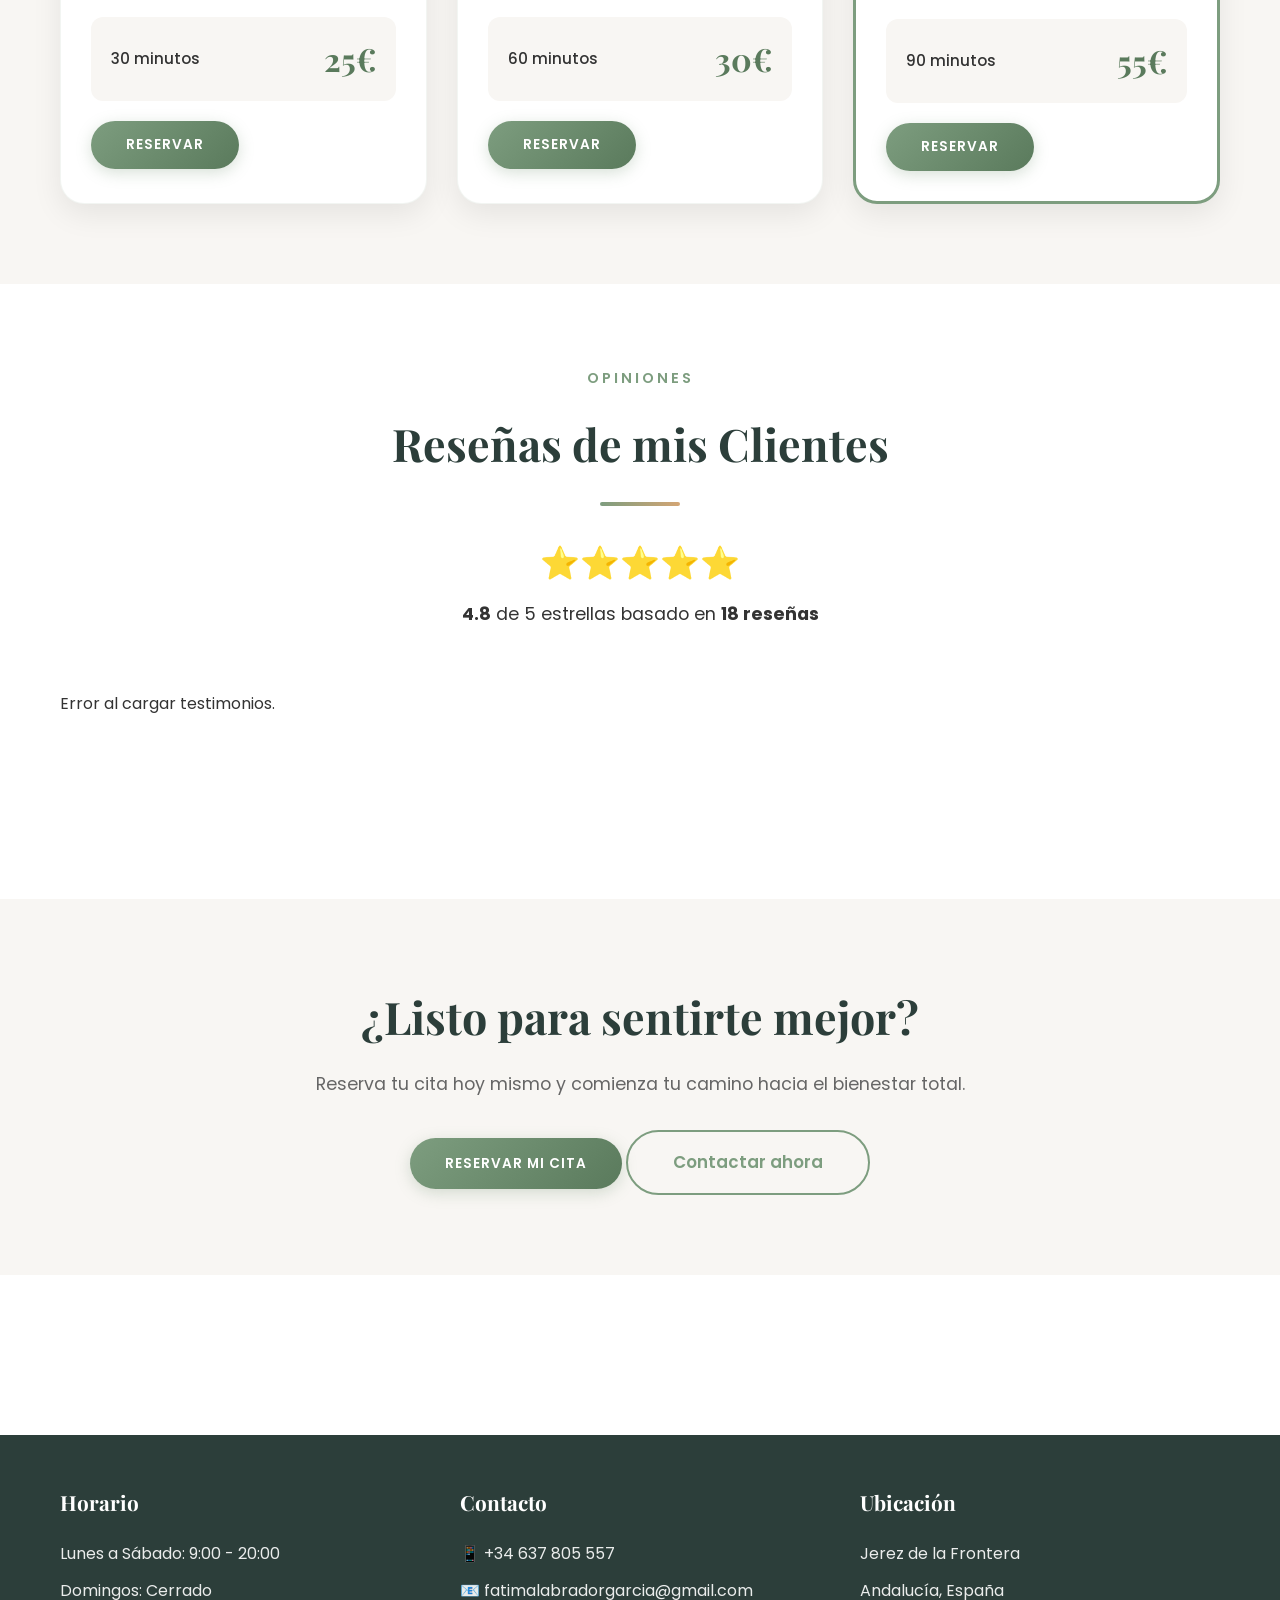
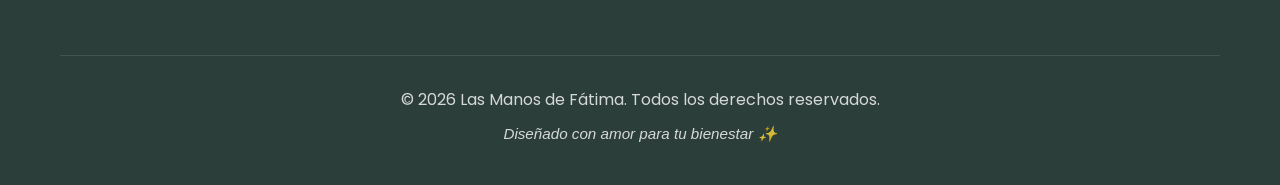
==== commit fa7b37d9: "Fix: Booking availability check and encoding issues" ====
--- a/Paguina web Quiromasaje - copia/index.html
+++ b/Paguina web Quiromasaje - copia/index.html
@@ -1,4 +1,4 @@
-﻿<!DOCTYPE html>
+<!DOCTYPE html>
 <html lang="es">
 
 <head>
@@ -41,7 +41,7 @@
                 </a>
                 <div class="theme-toggle-wrapper">
                     <button id="theme-toggle" class="theme-toggle" aria-label="Cambiar tema">
-                        <span class="theme-icon" id="theme-icon">🌙</span>
+                        <span class="theme-icon" id="theme-icon">&#127769;</span>
                     </button>
                 </div>
                 <button class="menu-toggle" aria-label="Abrir menú">
@@ -121,19 +121,19 @@
                         adaptada completamente a tus necesidades específicas.</p>
                     <div class="credentials">
                         <div class="credential-item">
-                            <span class="credential-icon">✓</span>
+                            <span class="credential-icon">&#10003;</span>
                             <span>Titulada en Quiromasaje Profesional (Agosto 2025)</span>
                         </div>
                         <div class="credential-item">
-                            <span class="credential-icon">✓</span>
+                            <span class="credential-icon">&#10003;</span>
                             <span>Formación en Sanación con Reiki</span>
                         </div>
                         <div class="credential-item">
-                            <span class="credential-icon">✓</span>
+                            <span class="credential-icon">&#10003;</span>
                             <span>Enfoque holístico: cuerpo, mente y energía</span>
                         </div>
                         <div class="credential-item">
-                            <span class="credential-icon">✓</span>
+                            <span class="credential-icon">&#10003;</span>
                             <span>Tratamientos personalizados y conscientes</span>
                         </div>
                     </div>
--- a/Paguina web Quiromasaje - copia/css/styles.css
+++ b/Paguina web Quiromasaje - copia/css/styles.css
@@ -1,4 +1,4 @@
-﻿/* ========================================
+/* ========================================
    VARIABLES Y FUENTES
 ======================================== */
 
@@ -851,7 +851,7 @@
 }
 
 .info-card-premium li::before {
-    content: 'âœ“';
+    content: '✓';
     position: absolute;
     left: 0;
     color: var(--color-primary);
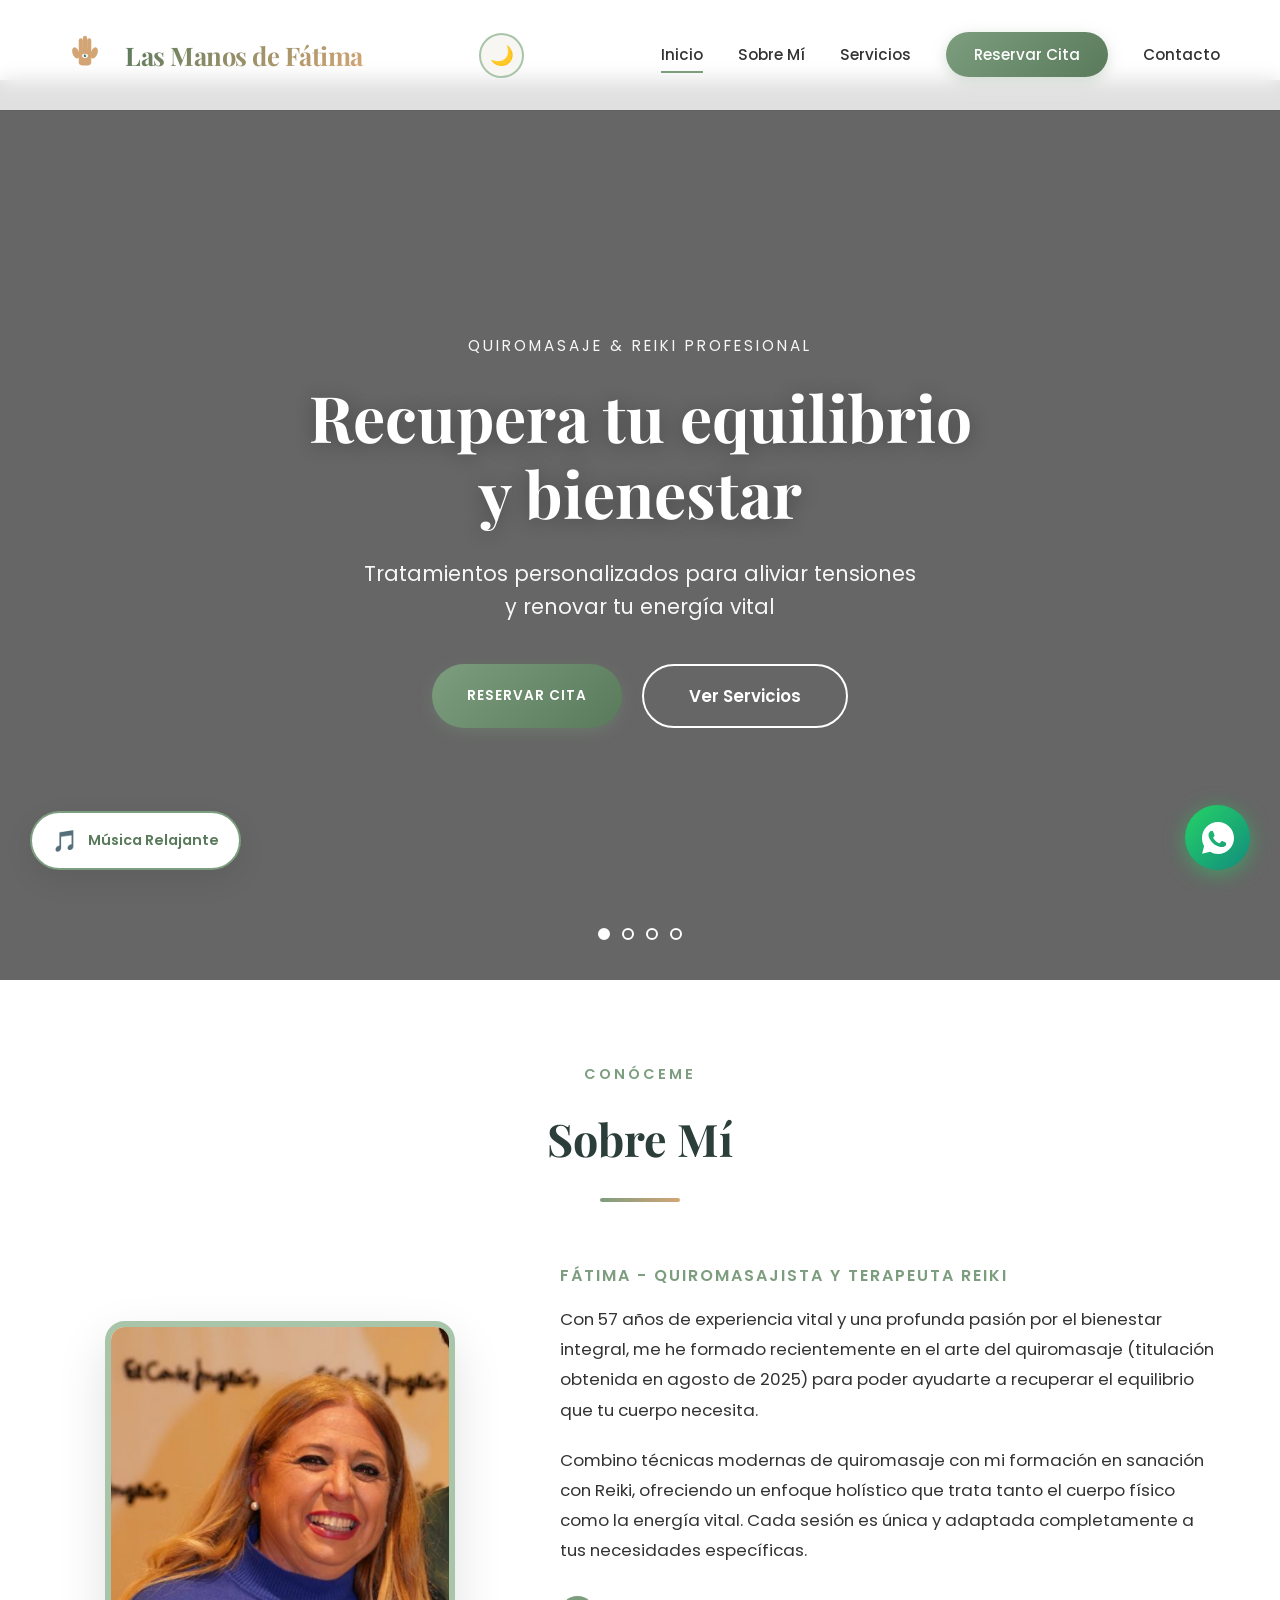
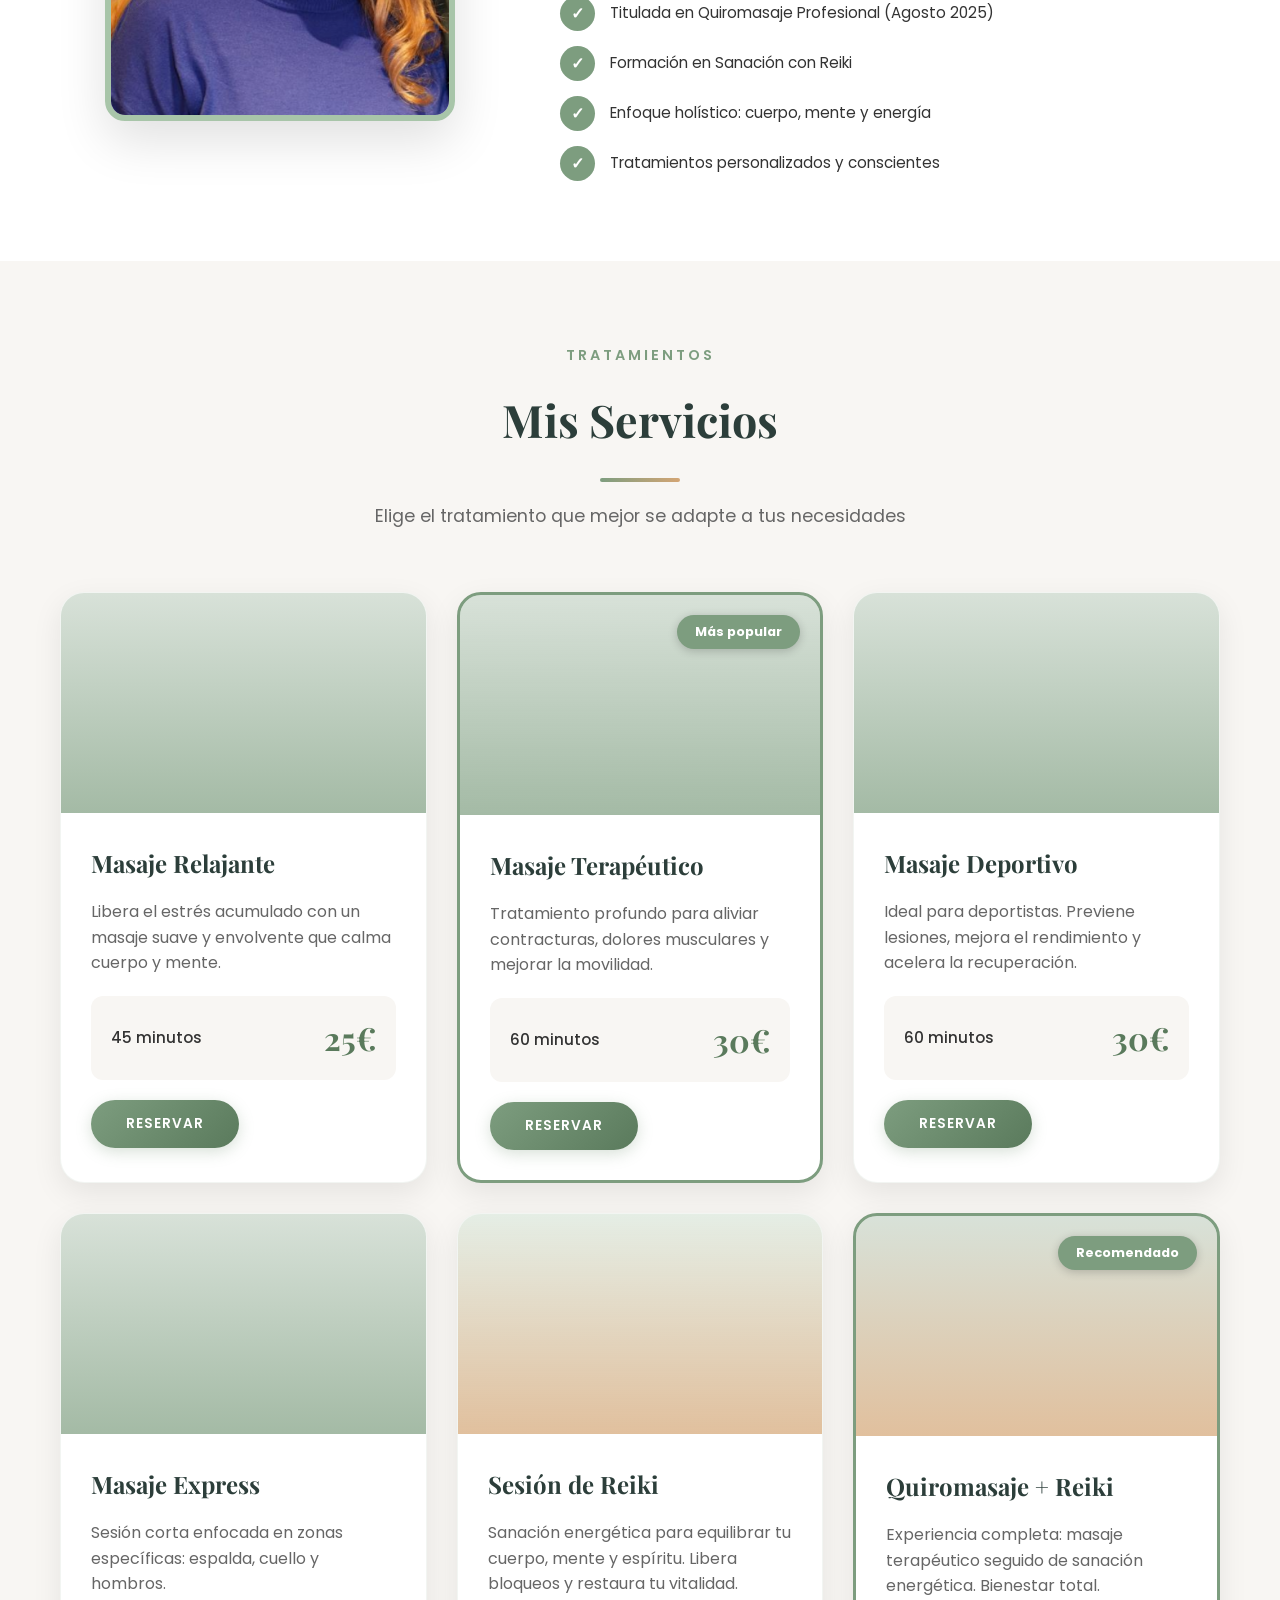
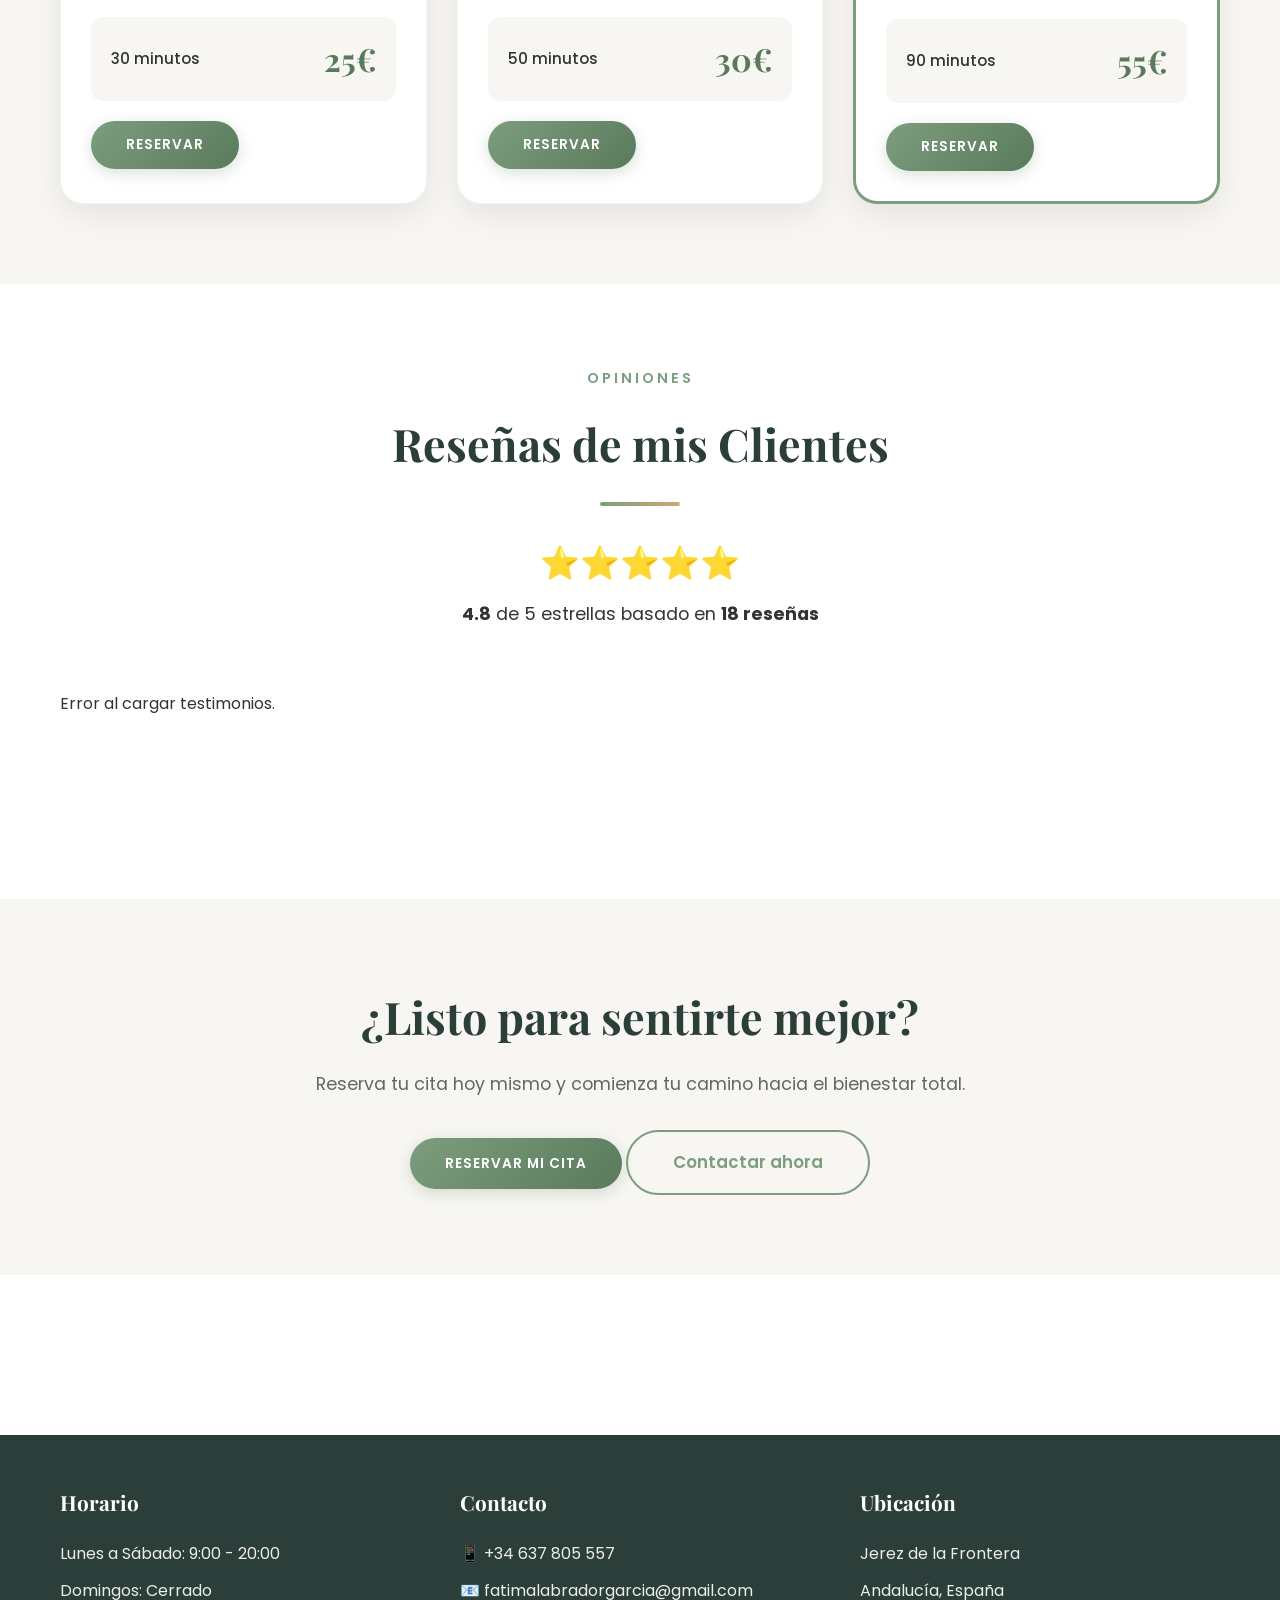
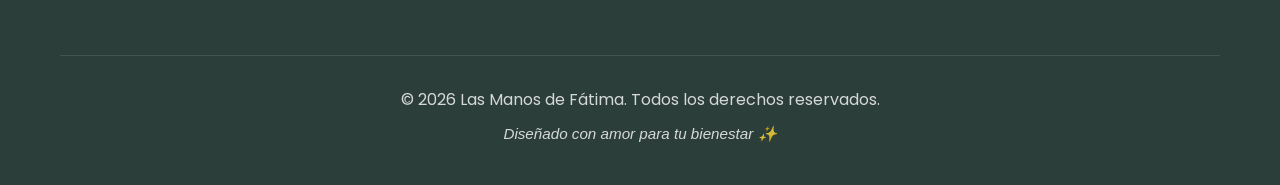
==== commit 64dcf612: "Actualización de precios y duraciones de servicios" ====
--- a/Paguina web Quiromasaje - copia/index.html
+++ b/Paguina web Quiromasaje - copia/index.html
@@ -160,8 +160,8 @@
                         <h3>Masaje Relajante</h3>
                         <p>Libera el estrés acumulado con un masaje suave y envolvente que calma cuerpo y mente.</p>
                         <div class="service-details">
-                            <span class="service-duration">60 minutos</span>
-                            <span class="service-price">35€</span>
+                            <span class="service-duration">45 minutos</span>
+                            <span class="service-price">25€</span>
                         </div>
                         <button class="btn btn-primary"
                             onclick="selectService('relax')">Reservar</button>
@@ -178,8 +178,8 @@
                         <p>Tratamiento profundo para aliviar contracturas, dolores musculares y mejorar la movilidad.
                         </p>
                         <div class="service-details">
-                            <span class="service-duration">75 minutos</span>
-                            <span class="service-price">45€</span>
+                            <span class="service-duration">60 minutos</span>
+                            <span class="service-price">30€</span>
                         </div>
                         <button class="btn btn-primary"
                             onclick="selectService('terapeutico')">Reservar</button>
@@ -196,7 +196,7 @@
                         </p>
                         <div class="service-details">
                             <span class="service-duration">60 minutos</span>
-                            <span class="service-price">40€</span>
+                            <span class="service-price">30€</span>
                         </div>
                         <button class="btn btn-primary"
                             onclick="selectService('deportivo')">Reservar</button>
@@ -228,7 +228,7 @@
                         <p>Sanación energética para equilibrar tu cuerpo, mente y espíritu. Libera bloqueos y restaura
                             tu vitalidad.</p>
                         <div class="service-details">
-                            <span class="service-duration">60 minutos</span>
+                            <span class="service-duration">50 minutos</span>
                             <span class="service-price">30€</span>
                         </div>
                         <button class="btn btn-primary"
